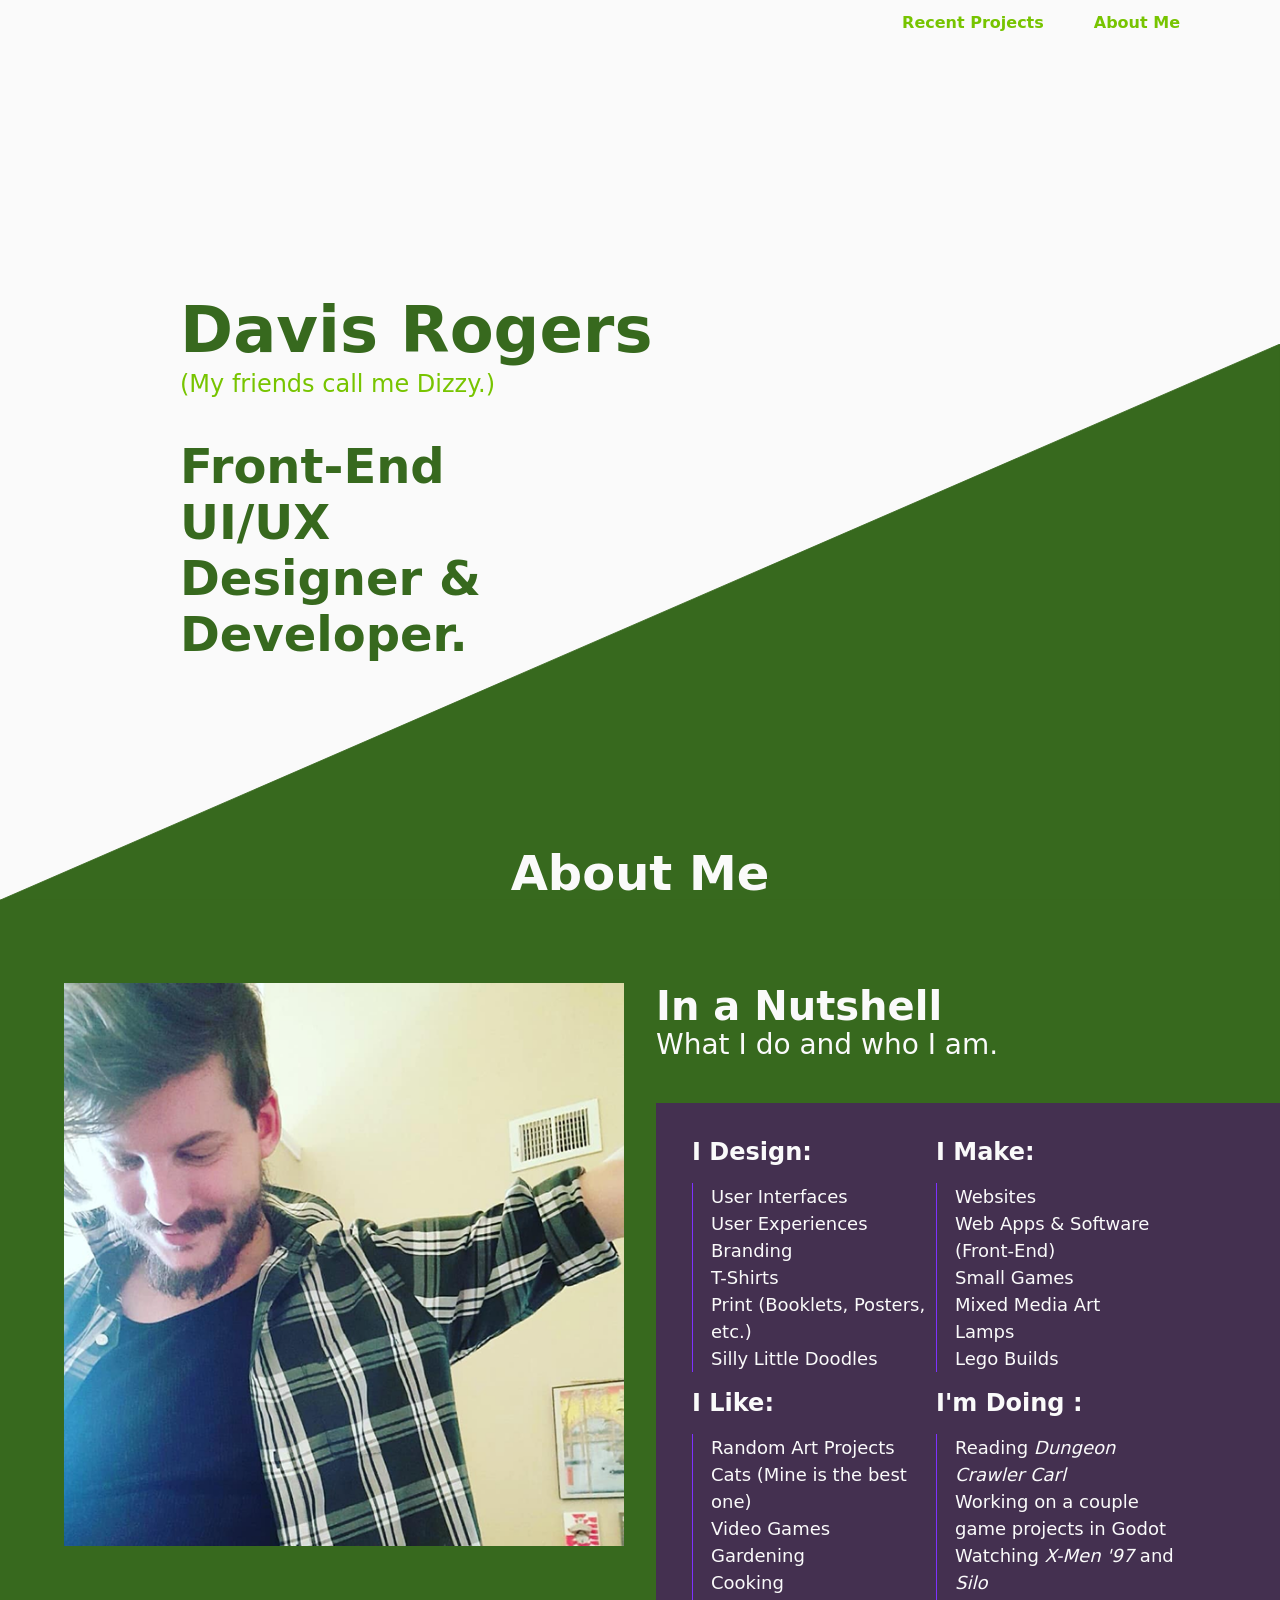
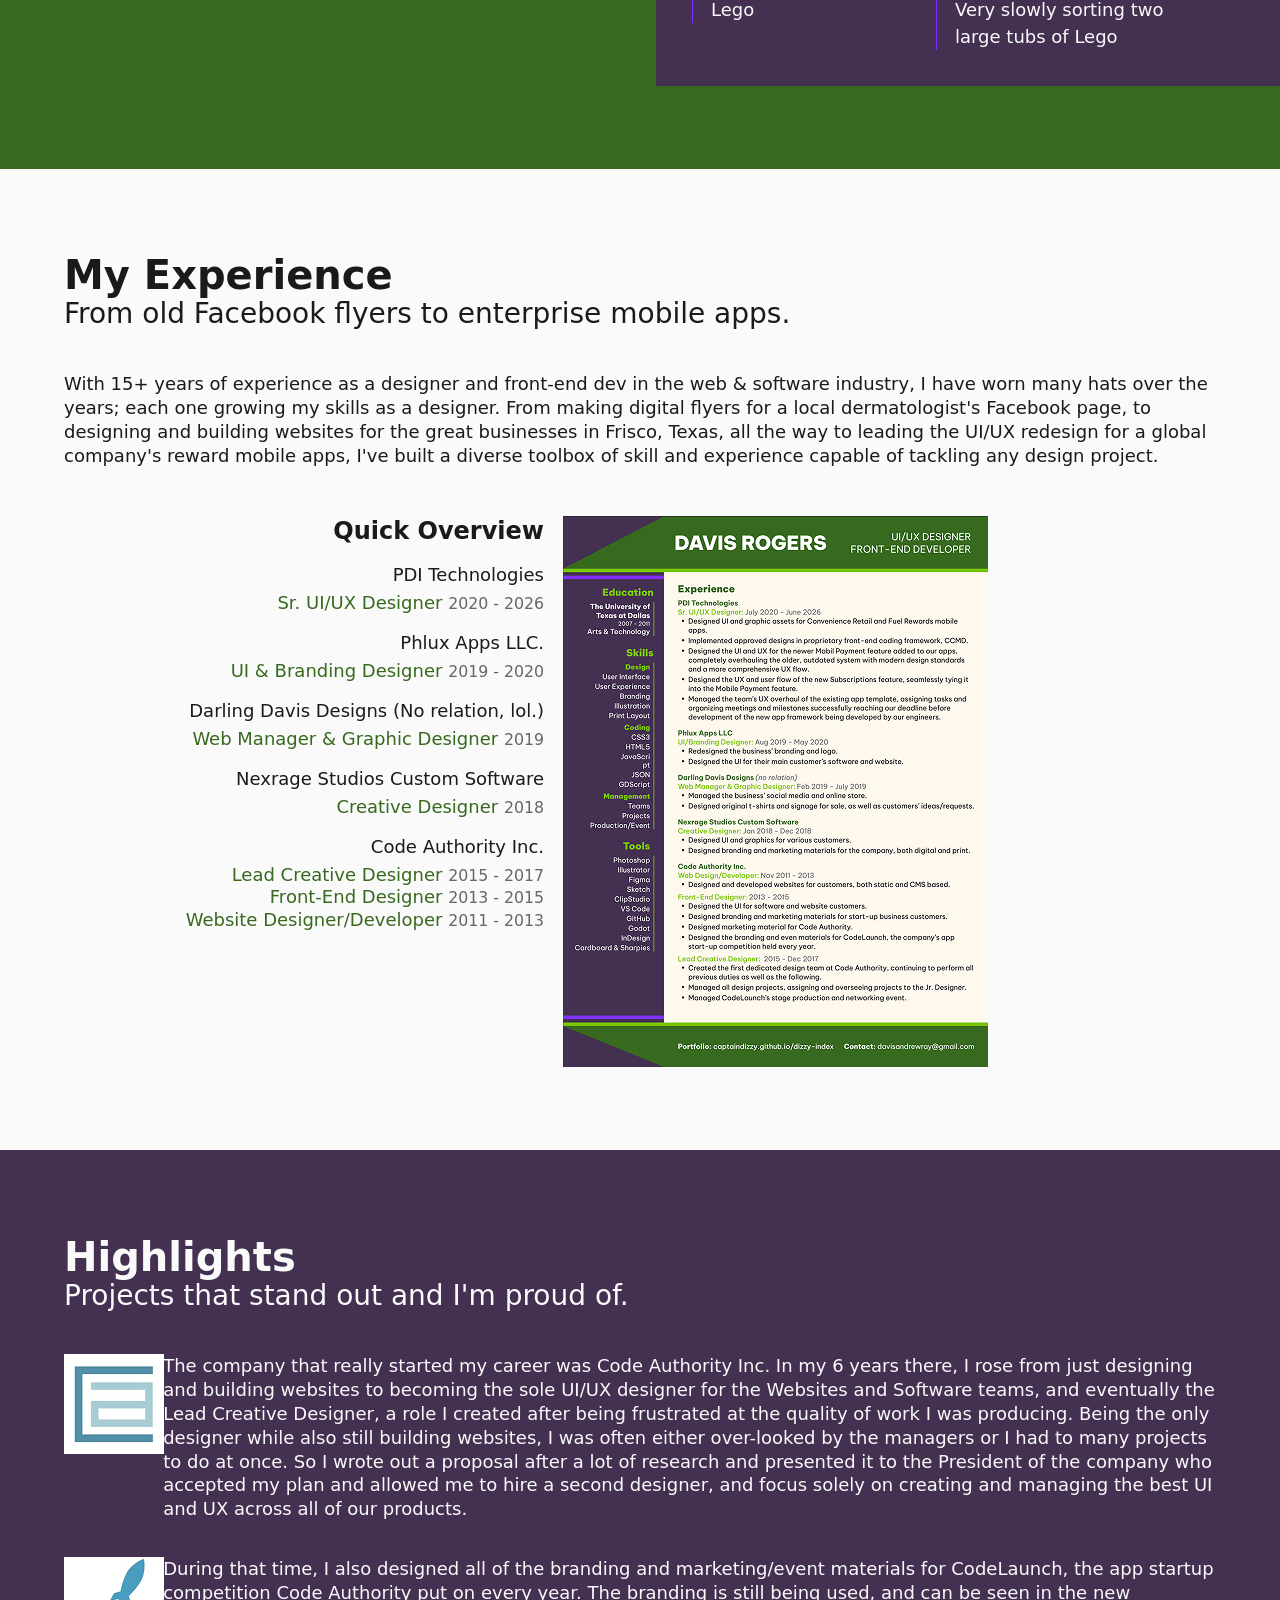
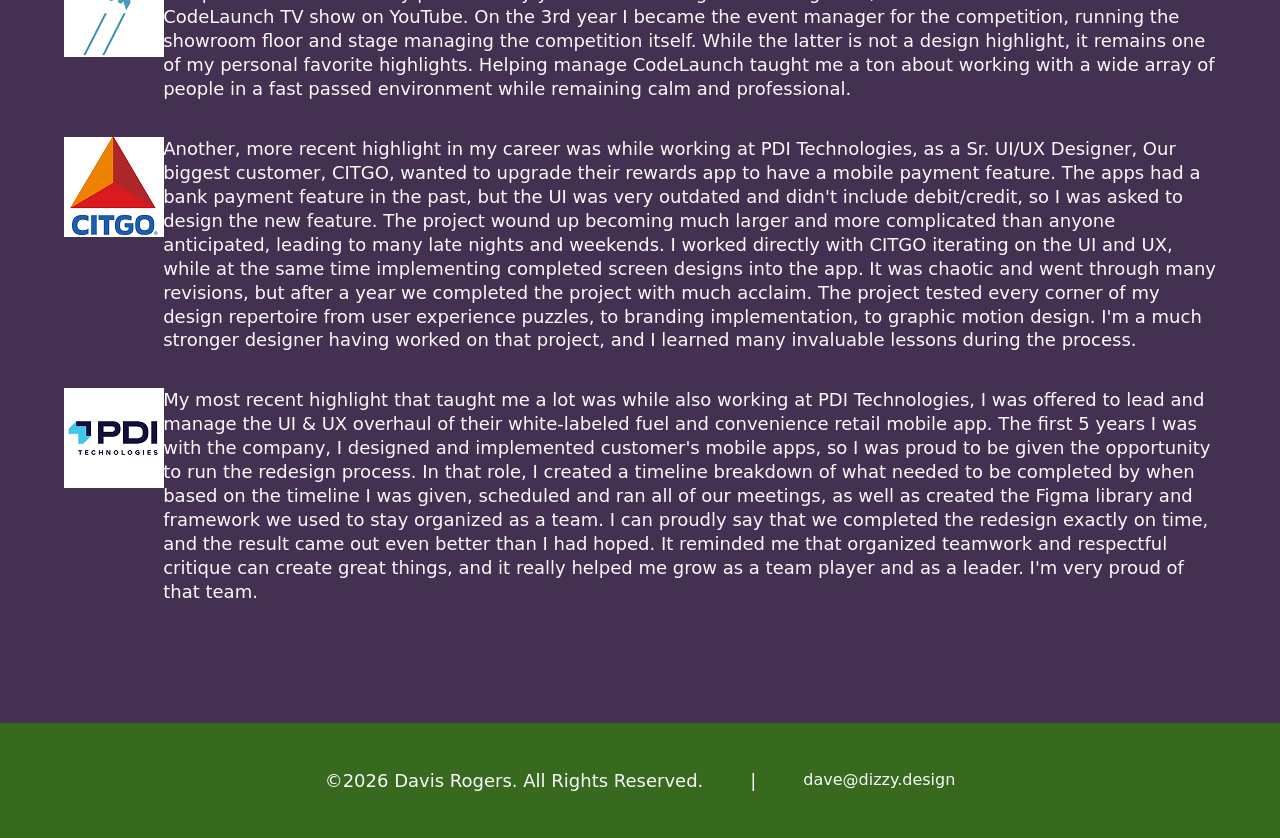
==== index.html @ c8e40772 "Made About the Index, and renamed Index as Projects" ====
<!DOCTYPE html>
<html lang="en">
  <head>
    <meta charset="UTF-8" />
    <title>DizzyDesigns</title>
    <meta name="viewport" content="width=device-width,initial-scale=1" />
    <meta name="description" content="" />
    <link href="https://cdn.jsdelivr.net/npm/modern-normalize@v3.0.1/modern-normalize.min.css" rel="stylesheet" />
    <link rel="stylesheet" type="text/css" href="style.css" />
    <link rel="icon" href="favicon.png" />
    <link rel="preconnect" href="https://fonts.googleapis.com" />
    <link rel="preconnect" href="https://fonts.gstatic.com" crossorigin />
    <link
      href="https://fonts.googleapis.com/css2?family=Be+Vietnam+Pro:ital,wght@0,100;0,200;0,300;0,400;0,500;0,600;0,700;0,800;0,900;1,100;1,200;1,300;1,400;1,500;1,600;1,700;1,800;1,900&family=Press+Start+2P&display=swap"
      rel="stylesheet"
    />
  </head>
  <body>
    <div id="topMenu">
      <div class="menu-item"><a href="index.html">Recent Projects</a></div>
      <!--<div class="menu-item"><a href="">Art</a></div>-->
      <div class="menu-item"><a href="about.html">About Me</a></div>
    </div>
    <div id="mobileMenu">
      <div id="menu-btn">
        <span>≡</span>
      </div>
      <div class="full-menu closed">
        <div class="menu-item"><a href="index.html">Recent Projects</a></div>
        <!--<div class="menu-item"><a href="">Art</a></div>-->
        <div class="menu-item"><a href="about.html">About Me</a></div>
      </div>
    </div>
    <div id="contentWrapper">
      <div id="hero">
        <div id="greeting">
          <h1 class="title">Davis Rogers</h1>
          <span class="title-note">(My friends call me Dizzy.)</span>
          <h2 class="subtitle">Front-End UI/UX Designer & Developer.</h2>
        </div>
        <div id="heroAngle">
          <svg viewBox="0 0 1905 568" preserveAspectRatio="none" xmlns="http://www.w3.org/2000/svg">
            <polygon points="1905,0 1905,568 0,568" />
          </svg>
        </div>

      </div>
      <div id="contentBody" class="width-wrapper">
        <h1 class="title white-text center-text">About Me</h1>

        <section class="flex-row reverse">
          <div class="half bio-pic">
            <img src="img\dizzy-pic.png" alt="Davis Rogers Bio Image" />
          </div>
          <div class="half">
            <h2 class="section-title">In a Nutshell</h2>
            <h3 class="section-subtitle">What I do and who I am.</h3>
            <div id="nutshellList">
              <div class="list-block">
                <h3 class="list-title">I Design:</h3>
                <ul>
                  <li>User Interfaces</li>
                  <li>User Experiences</li>
                  <li>Branding</li>
                  <li>T-Shirts</li>
                  <li>Print (Booklets, Posters, etc.)</li>
                  <li>Silly Little Doodles</li>
                </ul>
              </div>
              <div class="list-block">
                <h3 class="list-title">I Make:</h3>
                <ul>
                  <li>Websites</li>
                  <li>Web Apps & Software (Front-End)</li>
                  <li>Small Games</li>
                  <li>Mixed Media Art</li>
                  <li>Lamps</li>
                  <li>Lego Builds</li>
                </ul>
              </div>
              <div class="list-block">
                <h3 class="list-title">I Like:</h3>
                <ul>
                  <li>Random Art Projects</li>
                  <li>Cats (Mine is the best one)</li>
                  <li>Video Games</li>
                  <li>Gardening</li>
                  <li>Cooking</li>
                  <li>Lego</li>
                </ul>
              </div>
              <div class="list-block">
                <h3 class="list-title">I'm Doing :</h3>
                <ul>
                  <li>Reading <i>Dungeon Crawler Carl</i></li>
                  <li>Working on a couple game projects in Godot</li>
                  <li>Watching <i>X-Men '97</i> and <i>Silo</i></li>
                  <li>Very slowly sorting two large tubs of Lego</li>
                </ul>
              </div>
            </div>
          </div>
        </section>

        <section class="alt">
            <h2 class="section-title">My Experience</h2>
            <h3 class="section-subtitle">From old Facebook flyers to enterprise mobile apps.</h3>
            <p>With 15+ years of experience as a designer and front-end dev in the web & software industry, I have worn many hats over the years; each one growing my skills as a designer. From making digital flyers for a local dermatologist's Facebook page, to designing and building websites for the great businesses in Frisco, Texas, all the way to leading the UI/UX redesign for a global company's reward mobile apps, I've built a diverse toolbox of skill and experience capable of tackling any design project.</p>
            <div id="resumeExperience">
              <div class="summary half">
                <h3>Quick Overview</h3>
                <p class="company-name">PDI Technologies</p>
                <p class="position-date">Sr. UI/UX Designer <span>2020 - 2026</span></p>
                <p class="company-name">Phlux Apps LLC.</p>
                <p class="position-date">UI & Branding Designer <span>2019 - 2020</span></p>
                <p class="company-name">Darling Davis Designs <span>(No relation, lol.)</span></p>
                <p class="position-date">Web Manager & Graphic Designer <span>2019</span></p>
                <p class="company-name">Nexrage Studios Custom Software</p>
                <p class="position-date">Creative Designer <span>2018</span></p>
                <p class="company-name">Code Authority Inc.</p>
                <p class="position-date">Lead Creative Designer <span>2015 - 2017</span></p>
                <p class="position-date">Front-End Designer <span>2013 - 2015</span></p>
                <p class="position-date">Website Designer/Developer <span>2011 - 2013</span></p>
              </div>
              <div id="resumeThumb" class="half">
                <a class="overlay-wrapper" href="davis_rogers_resume_2026.pdf" target="_blank">
                  <img src="img\resume\resume-thumb.png" />
                </a>
              </div>
            </div>
        </section>

        <section class="flex-col secondary-bg">
          <div class="full">
            <h2 class="section-title">Highlights</h2>
            <h3 class="section-subtitle">Projects that stand out and I'm proud of.</h3>
          </div>
          <div class="highlight full">
            <div class="img-wrapper">
              <img src="img\logo-thumbs\ca-logo.png" alt="" />
            </div>
            <div class="highlight-blurb">
              <p>The company that really started my career was Code Authority Inc. In my 6 years there, I rose from just designing and building websites to becoming the sole UI/UX designer for the Websites and Software teams, and eventually the Lead Creative Designer, a role I created after being frustrated at the quality of work I was producing. Being the only designer while also still building websites, I was often either over-looked by the managers or I had to many projects to do at once. So I wrote out a proposal after a lot of research and presented it to the President of the company who accepted my plan and allowed me to hire a second designer, and focus solely on creating and managing the best UI and UX across all of our products.</p>
            </div>
          </div>
          <div class="highlight full">
            <div class="img-wrapper">
              <img src="img\logo-thumbs\cl-logo.png" alt="" />
            </div>
            <div class="highlight-blurb">
              <p>During that time, I also designed all of the branding and marketing/event materials for CodeLaunch, the app startup competition Code Authority put on every year. The branding is still being used, and can be seen in the new CodeLaunch TV show on YouTube. On the 3rd year I became the event manager for the competition, running the showroom floor and stage managing the competition itself. While the latter is not a design highlight, it remains one of my personal favorite highlights. Helping manage CodeLaunch taught me a ton about working with a wide array of people in a fast passed environment while remaining calm and professional.</p>
            </div>
          </div>
          <div class="highlight full">
            <div class="img-wrapper">
              <img src="img\logo-thumbs\citgo-logo.png" alt="" />
            </div>
            <div class="highlight-blurb">
              <p>Another, more recent highlight in my career was while working at PDI Technologies, as a Sr. UI/UX Designer, Our biggest customer, CITGO, wanted to upgrade their rewards app to have a mobile payment feature. The apps had a bank payment feature in the past, but the UI was very outdated and didn't include debit/credit, so I was asked to design the new feature. The project wound up becoming much larger and more complicated than anyone anticipated, leading to many late nights and weekends. I worked directly with CITGO iterating on the UI and UX, while at the same time implementing completed screen designs into the app. It was chaotic and went through many revisions, but after a year we completed the project with much acclaim. The project tested every corner of my design repertoire from user experience puzzles, to branding implementation, to graphic motion design. I'm a much stronger designer having worked on that project, and I learned many invaluable lessons during the process.</p>
            </div>
          </div>
          <div class="highlight full">
            <div class="img-wrapper">
              <img src="img\logo-thumbs\pdi-logo.png" alt="" />
            </div>
            <div class="highlight-blurb">
              <p>My most recent highlight that taught me a lot was while also working at PDI Technologies, I was offered to lead and manage the UI & UX overhaul of their white-labeled fuel and convenience retail mobile app. The first 5 years I was with the company, I designed and implemented customer's mobile apps, so I was proud to be given the opportunity to run the redesign process. In that role, I created a timeline breakdown of what needed to be completed by when based on the timeline I was given, scheduled and ran all of our meetings, as well as created the Figma library and framework we used to stay organized as a team. I can proudly say that we completed the redesign exactly on time, and the result came out even better than I had hoped. It reminded me that organized teamwork and respectful critique can create great things, and it really helped me grow as a team player and as a leader. I'm very proud of that team.</p>
            </div>
          </div>
        </section>

      </div>
      <footer>
        <div class="left">
          <p class="copyright">©2026 Davis Rogers. All Rights Reserved.</p>
        </div>
        <div class="mid">
          <p class="bar">|</p>
        </div>
        <div class="right">
          <a class="email" href="mailto:dave@dizzy.design">dave@dizzy.design</a>
        </div>
      </footer>
      </div>
    </div>
    <script src="scripts.js"></script>
  </body>
</html>
---- style.css ----
/*** VARIABLES ***/
:root {
  --theme-white: #fafafa;
  --theme-black: #1a1a1a;
  --theme-primary: #37691e;
  --theme-primary-light: #77c400;
  --theme-secondary: #443050;
  --theme-secondary-light: #7d31ff;
  --theme-accent: #ffaa00;
}

html {
  background-color: var(--theme-white);
  font-family: "Be Vietnam Pro", sans-serif !important;
  font-weight: 200;
  font-style: normal;
  color: var(--theme-black);
}
h1 {
  margin: 0;
}
h2 {
  margin: 0;
}
h3 {
  margin: 0 0 0.5em 0;
  font-size: 1.5em;
}
p {
  margin: 0 0 2em 0;
  font-size: 1.125em;
  line-height: 1.33em;
}
a {
  text-decoration: none;
}
a:hover {
  color: var(--theme-primary-light);
}

.flex-row {
  position: relative;
  display: flex;
  flex-direction: row;
  justify-content: space-between;
  align-items: flex-start;
}
.flex-col {
  position: relative;
  display: flex;
  flex-direction: column;
  justify-content: space-between;
  align-items: flex-start;
}
.full {
  display: block;
  width: 100%;
}
.half {
  display: inline-block;
  width: 49.5%;
}

#mobileMenu {
  display: none;
}
#topMenu {
  position: fixed;
  display: flex;
  height: 5vh;
  top: 0;
  right: 0;
  left: 0;
  padding: 0 100px;
  text-align: right;
  background-color: var(--theme-white);
  font-size: 1em;
  line-height: 0.75em;
  font-weight: 100;
  z-index: 10;
  align-items: center;
  justify-content: flex-end;
}
#topMenu .menu-item {
  display: inline-block;
  width: auto;
  margin: 50px 0 50px 50px;
}
#topMenu .menu-item a {
  display: inline-block;
  text-decoration: none;
  color: var(--theme-primary-light);
  font-weight: 600;
}
#topMenu .menu-item a:hover {
  text-decoration: none;
  color: var(--theme-secondary-light);
  font-weight: 600;
}

#contentWrapper {
  width: 100%;
  overflow: hidden;
}
.width-wrapper {
  margin: 0;
  max-width: 1440px;
  margin-left: auto;
  margin-right: auto;
}

#hero {
  position: relative;
  height: 66vh;
  margin-top: 34vh;
  text-align: Left;
  color: var(--theme-primary);
}
#greeting {
  margin-left: 20vh;
}
.title {
  font-size: 4em;
  font-weight: 600;
  margin: 0;
  line-height: 0.75em;
}
.title-note {
  display: inline-block;
  margin-top: 2.3vh;
  font-size: 1.5em;
  font-weight: 200;
  line-height: 0.75em;
  color: var(--theme-primary-light);
}
#hero .subtitle {
  margin-top: 4.63vh;
  font-size: 3em;
  font-weight: 600;
  line-height: 0.75em;
}
#heroAngle {
  position: absolute;
  bottom: 0;
  width: 100%;
  height: 61.8vh;
}
#heroAngle svg {
  position: relative;
  width: 100%;
  height: 100%;
  fill: var(--theme-primary);
  stroke: var(--theme-primary);
}

#contentBody .title {
  position: absolute;
  display: block;
  top: 95vh;
  left: 0;
  right: 0;
  font-size: 3em;
  align-self: center;
}

section {
  position: relative;
  padding: 9.25vh 0;
  background-color: var(--theme-primary);
  color: var(--theme-white);
}
section.alt {
  flex-direction: row-reverse;
  background-color: var(--theme-white);
  color: var(--theme-black);
}
section::before {
  content: "";
  position: absolute;
  display: block;
  background-color: var(--theme-primary);
  height: 100%;
  width: calc(100vw - 1440px);
  margin-left: calc((100vw - 1440px) * -1);
  margin-top: -9.25vh;
}
section::after {
  content: "";
  position: absolute;
  display: block;
  height: 100%;
  width: calc((100vw - 1440px) / 2);
  margin-left: 1440px;
  margin-top: -9.25vh;
  background-color: var(--theme-primary);
}
section.alt::before,
section.alt::after {
  display: none;
}
section.secondary-bg::before,
section.secondary-bg::after {
  background-color: var(--theme-secondary);
}
.info {
  display: block;
  width: 50%;
  padding-right: 2.5vw;
}
.info h2,
.info h3,
.info p {
  text-align: right;
}
.section-title {
  font-size: 2.5em;
}
.section-subtitle {
  font-weight: 200;
  font-size: 1.75em;
  margin-bottom: 1.5em;
}
.preview {
  display: flex;
  width: 49%;
  padding-left: 2.5vw;
  flex: 2;
  gap: 10px;
  justify-content: flex-start;
  flex-direction: column;
}
section.alt {
  flex-direction: row-reverse;
}
section.alt .info {
  padding-left: 2.5vw;
}
section.alt .info h2,
section.alt .info h3,
section.alt .info p {
  text-align: left;
}
section.alt .preview {
  padding-right: 2.5vw;
}
.preview .main-image {
  display: flex;
  width: 100%;
  height: 30vh;
  justify-content: center;
  overflow: hidden;
}
.preview .side {
  display: flex;
  width: 100%;
  height: 20vh;
  gap: 10px;
  vertical-align: top;
  justify-content: center;
  flex-direction: row;
}
.side .secondary-image {
  display: flex;
  justify-content: center;
  overflow: hidden;
}

#contentBody .view-more {
  display: block;
  margin: 9.25vh 0;
  text-align: center;
  text-decoration: none;
  font-size: 1.75em;
  font-weight: 500;
  color: var(--theme-primary-light);
}
#contentBody .view-more:hover {
  color: var(--theme-secondary-light);
}

.bio-pic img {
  display: block;
  justify-self: center;
}

#nutshellList {
  position: relative;
  display: grid;
  padding: 2.25em 2.25em 1.125em 2.25em;
  grid-template-columns: 50% 50%;
  grid-auto-rows: auto auto;
  align-content: space-between;
  background-color: var(--theme-secondary);
  color: var(--theme-white);
}
/* FULL BLEED */
#nutshellList::after {
  content: "";
  position: absolute;
  display: block;
  height: 100%;
  width: calc((100vw - 1375px) / 2);
  margin-left: 680px;
  background-color: var(--theme-secondary);
  z-index: 5;
}
/* OFFSET LINE
#nutshellList::after {
  content: "";
  position: absolute;
  display: block;
  height: 100%;
  width: 1.25em;
  margin-left: 102%;
  background-color: var(--theme-secondary);
  z-index: 5;
} */
.list-block ul {
  padding: 0 0 0 1.125em;
  margin-bottom: 1.125em;
  border-left: solid 1px #7d31ff;
}
.list-block ul li {
  font-size: 1.125em;
  line-height: 1.5em;
  list-style: none;
}

#resumeExperience {
  display: flex;
  margin-left: -15%;
  margin-top: 3em;
  gap: 1.5vw;
}
.summary h3 {
  margin-bottom: 0;
}
.summary h3,
.summary p,
.summary span {
  text-align: right;
  line-height: 1.25em;
}
.company-name {
  margin-bottom: 5px;
  margin-top: 1em;
  font-weight: 500;
}
.position-date {
  margin: 0;
  font-weight: 300;
  color: var(--theme-primary);
}
.position-date span {
  font-weight: 200;
  font-size: 0.875em;
  color: #666666;
}

#resumeThumb .overlay-wrapper {
  position: relative;
  display: block;
  width: 22vw;
}
#resumeThumb .overlay-wrapper:hover::before {
  content: "Click for full-sized resume";
  position: absolute;
  display: inline-block;
  width: 100%;
  height: 100%;
  padding-top: 55%;
  text-align: center;
  font-weight: 700;
  background-color: #00000080;
  color: #fff;
  z-index: 5;
}
#resumeThumb img {
  position: relative;
  display: block;
  width: auto;
  height: 100%;
}

.highlight {
  display: flex;
  gap: 2em;
}
.highlight .img-wrapper,
.highlight-blurb p {
  display: inline-block;
}
.highlight .img-wrapper {
  width: 5.25vw;
}

footer {
  position: relative;
  display: grid;
  height: 115px;
  background-color: var(--theme-primary);
  grid-template-columns: auto 100px auto;
  color: var(--theme-white);
  align-items: center;
}
footer p {
  margin: 0;
}
footer .left {
  grid-column: 1;
}
footer .left p,
footer .left a {
  text-align: right;
  color: var(--theme-white);
}
footer .mid {
  grid-column: 2;
}
footer .mid p {
  text-align: center;
}
footer .right {
  grid-column: 3;
}
footer .right p,
footer .right a {
  text-align: left;
  color: var(--theme-white);
}

footer .right a:hover {
  color: var(--theme-primary-light);
}

/*** RESPONSIVE STYLES ***/
@media (max-width: 1439px) {
  #hero .subtitle {
    width: 360px;
    line-height: normal;
  }
  section {
    padding-left: 5vw;
    padding-right: 5vw;
  }
  .flex-row {
    gap: 2.5vw;
  }
  .bio-pic img {
    width: 100%;
  }
  #nutshellList::after {
    width: calc((100vw - 42vw) / 2);
    margin-left: 42vw;
  }
}

@media (max-width: 1080px) {
  #greeting {
    margin-left: 5vw;
  }
  p {
    font-size: 1em;
  }
}

@media (max-width: 600px) {
  .flex-row {
    flex-direction: column-reverse;
    align-items: center;
  }
  .half {
    display: block;
    width: 100%;
  }
  .flex-row.reverse {
    flex-direction: column;
    align-items: center;
  }
  .flex-row.reverse .half {
    margin-bottom: 1.5em;
  }

  #topMenu {
    display: none;
  }
  #mobileMenu {
    display: block;
  }
  #mobileMenu #menu-btn {
    position: fixed;
    display: block;
    top: 0;
    right: 0;
    width: 25px;
    height: 25px;
    margin: 10px;
    background-color: var(--theme-white);
    opacity: 66%;
    z-index: 10;
  }
  #mobileMenu #menu-btn span {
    display: block;
    text-align: center;
    font-size: 1.5em;
    line-height: 1em;
    color: var(--theme-primary);
  }
  #mobileMenu .full-menu {
    position: fixed;
    display: none;
    top: 0;
    right: 0;
    bottom: 0;
    left: 0;
    padding: 35px 25px 0 25px;
    background-color: var(--theme-primary);
    z-index: 9;
  }
  #mobileMenu .full-menu .menu-item {
    display: block;
    width: 100%;
    padding: 25px 50px;
    border-bottom: solid 1px var(--theme-white);
  }
  #mobileMenu .full-menu .menu-item a {
    display: block;
    width: 100%;
    height: 100%;
    font-size: 1.25em;
    font-weight: 300;
    text-align: center;
    color: var(--theme-white);
  }

  #hero {
    margin-top: 10vh;
  }
  #hero .title,
  #hero .title-note {
    width: 100%;
    text-align: center;
    line-height: 1em;
  }
  #hero .subtitle {
    width: 100%;
    line-height: 1em;
    text-align: center;
  }
  #greeting {
    margin: 0 auto;
  }
  #heroAngle svg {
    position: absolute;
    height: 10vh;
    bottom: 0;
  }
  #contentBody .title {
    position: relative;
    line-height: 1em;
    padding: 25px 0;
    top: auto;
    background-color: var(--theme-primary);
  }
  section {
    padding: 3vh;
  }
  .section-title,
  .section-subtitle {
    text-align: center;
    width: 90%;
    margin: 0 auto;
  }
  .section-subtitle {
    margin-bottom: 1.5em;
  }
  section.alt {
    flex-direction: column-reverse;
    align-items: center;
  }
  .info {
    width: 100%;
    padding-top: 5vh;
  }
  .info h2,
  .info h3,
  .info p {
    text-align: center;
  }
  .preview {
    width: 100%;
    flex: 2;
    justify-content: flex-start;
    flex-direction: column;
  }
  .preview .side {
    width: 100%;
    height: auto;
    vertical-align: top;
    justify-content: center;
    flex-direction: column;
  }
  .side .secondary-image {
    height: 30vh;
  }

  .bio-pic img {
    width: 90%;
    margin-top: 3vh;
  }

  #nutshellList {
    position: relative;
    display: block;
    margin: 0 auto;
    padding: 2.25em 2.25em 1.125em 2.25em;
    background-color: var(--theme-secondary);
    color: var(--theme-white);
  }
  #nutshellList::after {
    display: none;
  }

  #resumeExperience {
    display: flex;
    margin: 0 auto;
    padding-bottom: 1.5em;
    gap: 1.5vw;
    flex-direction: column-reverse;
    align-items: center;
  }
  #resumeExperience p,
  #resumeExperience h3 {
    text-align: center;
  }
  #resumeThumb {
    position: relative;
    margin-bottom: 1.5em;
  }
  #resumeThumb .overlay-wrapper,
  #resumeThumb img {
    width: 100%;
    height: auto;
  }

  .highlight {
    display: flex;
    flex-direction: column;
    align-items: center;
    margin-bottom: 1.5em;
    margin-top: 1.5em;
    border-bottom: solid 1px;
  }
  .highlight .img-wrapper {
    display: block;
    width: 33%;
  }

  footer {
    grid-auto-flow: column;
    grid-template-rows: auto auto;
    grid-template-columns: none;
  }
  footer .left p,
  footer .left a,
  footer .right p,
  footer .right a {
    display: block;
    text-align: center;
  }
  footer .left {
    grid-row: 1;
    grid-column: none;
  }
  footer .right {
    grid-row: 2;
    grid-column: none;
  }
  footer .mid {
    display: none;
  }
}

/*** OVERRIDES ***/
.open {
  display: block !important;
}
.closed {
  display: none !important;
}
.center-text {
  text-align: center;
}
.white-text {
  color: var(--theme-white);
}
.black-text {
  color: var(--theme-black);
}
.primary-text {
  color: var(--theme-primary);
}
.primary-light-text {
  color: var(--theme-primary-light);
}
.secondary-text {
  color: var(--theme-secondary);
}
.secondary-light-text {
  color: var(--theme-secondary-light);
}
.accent-text {
  color: var(--theme-accent);
}
.white-bg {
  background-color: var(--theme-white);
}
.black-bg {
  background-color: var(--theme-black);
}
.primary-bg {
  background-color: var(--theme-primary);
}
.primary-light-bg {
  background-color: var(--theme-primary-light);
}
.secondary-bg {
  background-color: var(--theme-secondary);
}
.secondary-light-bg {
  background-color: var(--theme-secondary-light);
}
.accent-bg {
  background-color: var(--theme-accent);
}
.justify-right {
  justify-content: right !important;
}
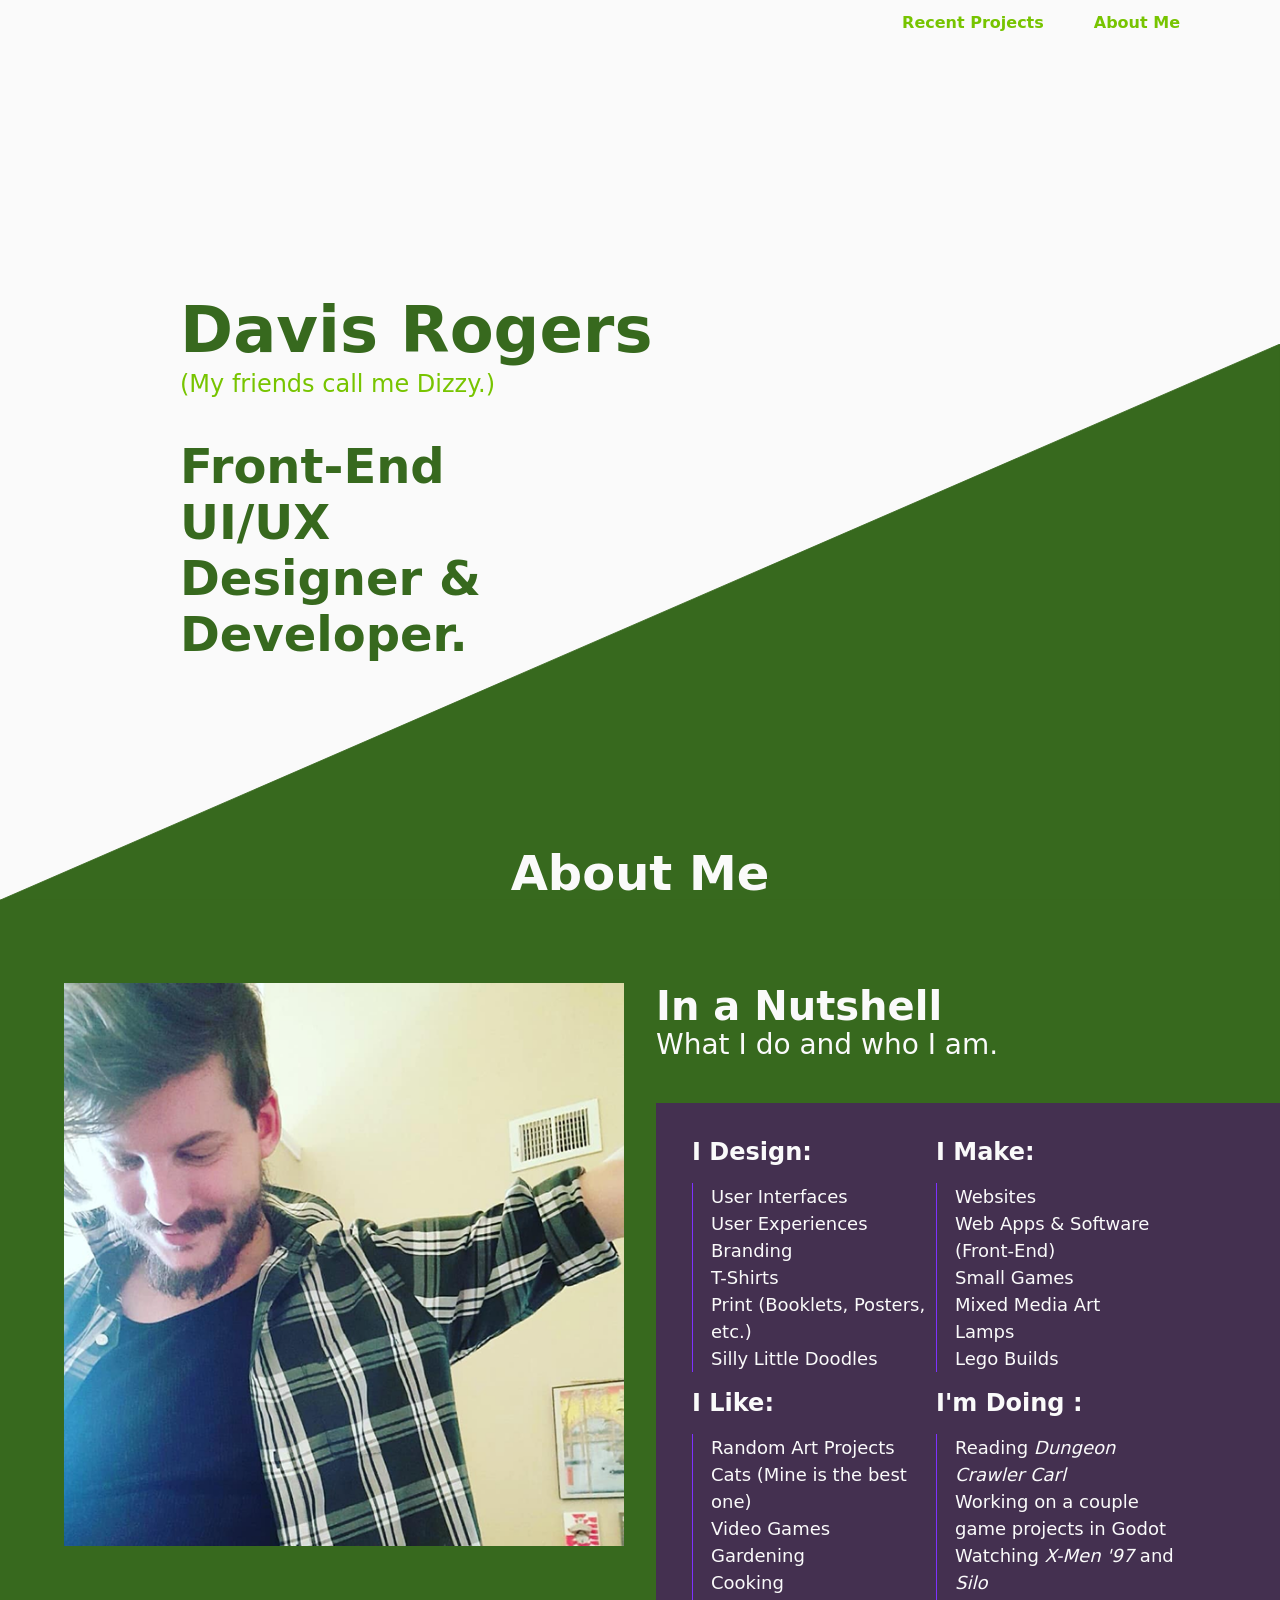
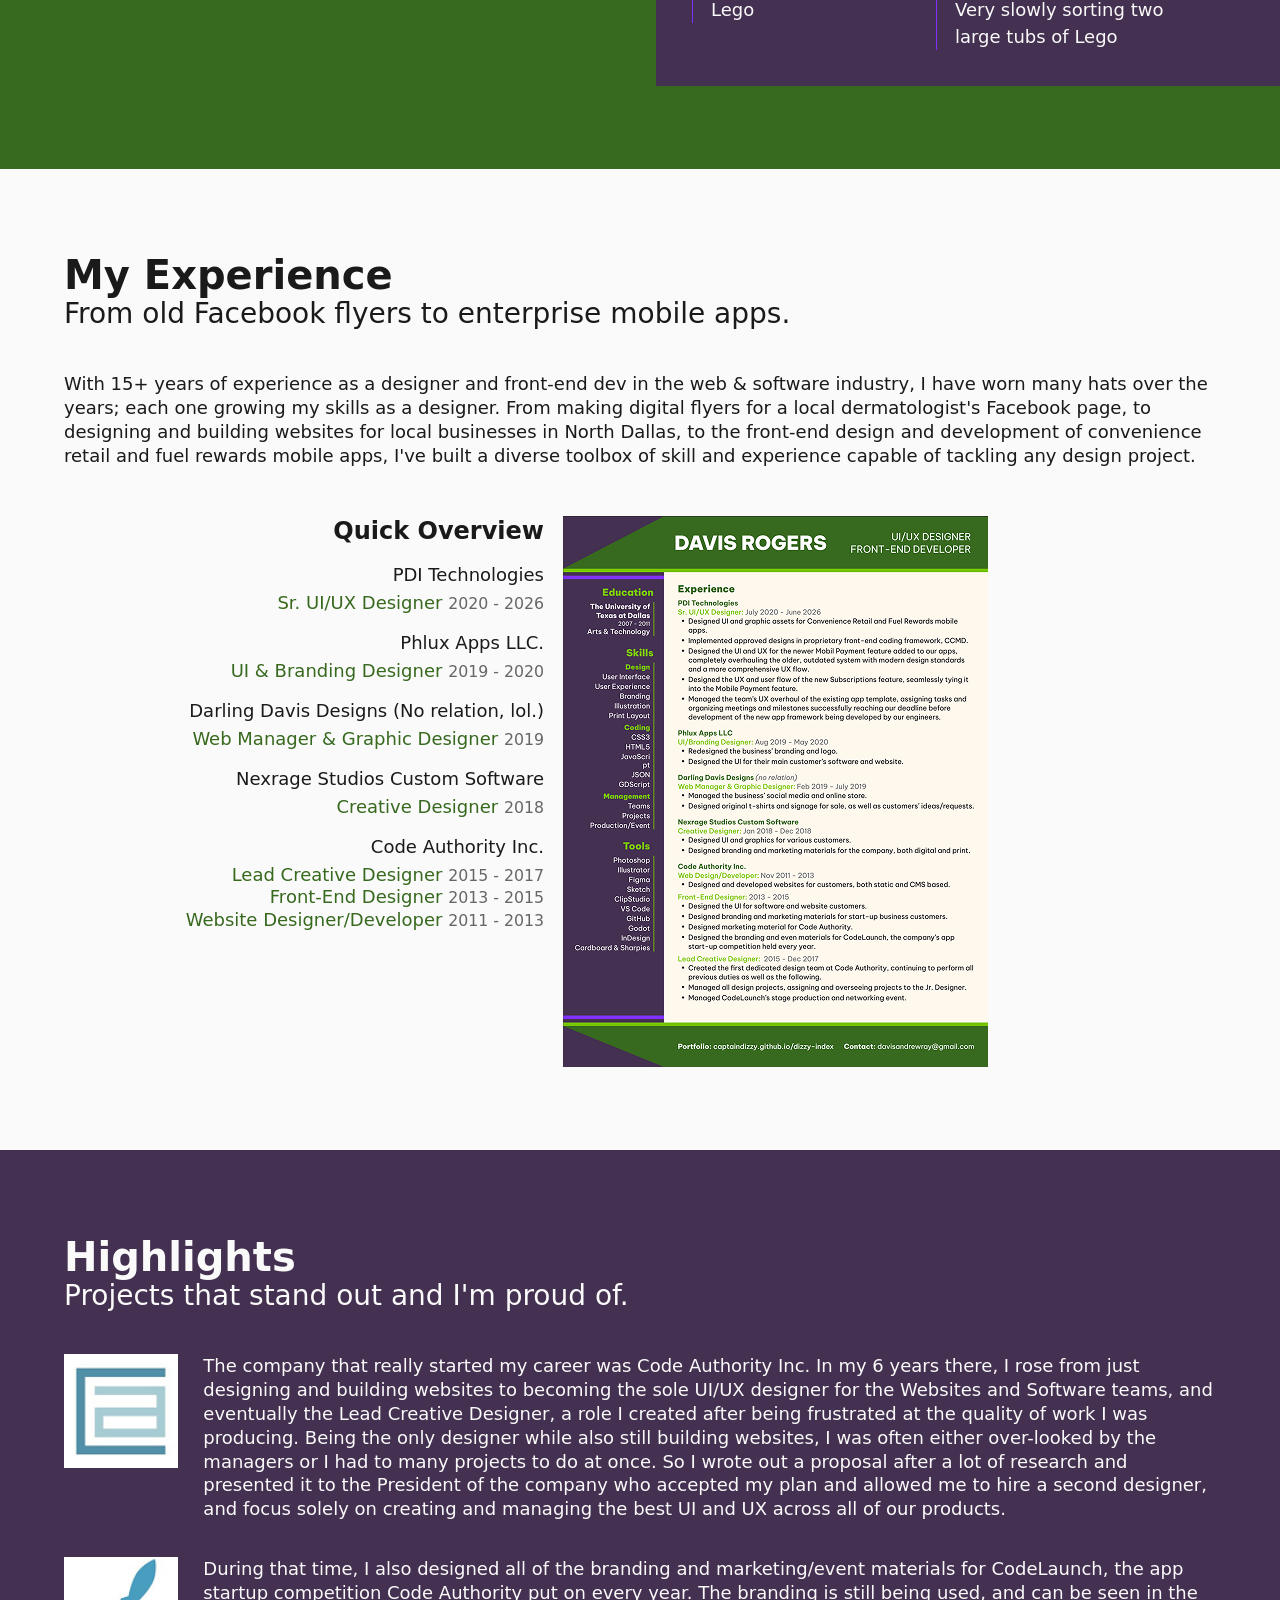
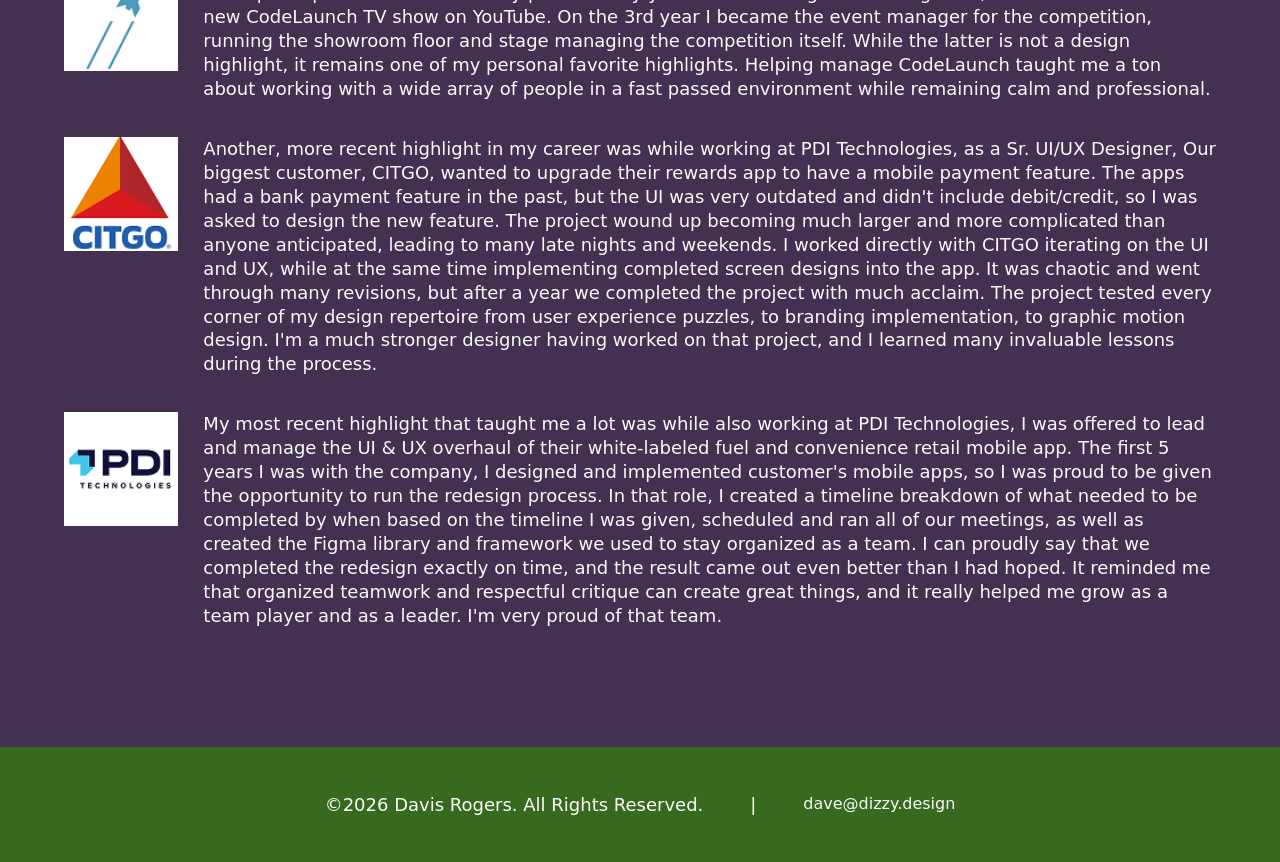
==== commit ac9b8544: "Fixed responsiveness of project highlights section" ====
--- a/index.html
+++ b/index.html
@@ -17,9 +17,9 @@
   </head>
   <body>
     <div id="topMenu">
-      <div class="menu-item"><a href="index.html">Recent Projects</a></div>
+      <div class="menu-item"><a href="projects.html">Recent Projects</a></div>
       <!--<div class="menu-item"><a href="">Art</a></div>-->
-      <div class="menu-item"><a href="about.html">About Me</a></div>
+      <div class="menu-item"><a href="index.html">About Me</a></div>
     </div>
     <div id="mobileMenu">
       <div id="menu-btn">
@@ -105,7 +105,7 @@
         <section class="alt">
             <h2 class="section-title">My Experience</h2>
             <h3 class="section-subtitle">From old Facebook flyers to enterprise mobile apps.</h3>
-            <p>With 15+ years of experience as a designer and front-end dev in the web & software industry, I have worn many hats over the years; each one growing my skills as a designer. From making digital flyers for a local dermatologist's Facebook page, to designing and building websites for the great businesses in Frisco, Texas, all the way to leading the UI/UX redesign for a global company's reward mobile apps, I've built a diverse toolbox of skill and experience capable of tackling any design project.</p>
+            <p>With 15+ years of experience as a designer and front-end dev in the web & software industry, I have worn many hats over the years; each one growing my skills as a designer. From making digital flyers for a local dermatologist's Facebook page, to designing and building websites for local businesses in North Dallas, to the front-end design and development of convenience retail and fuel rewards mobile apps, I've built a diverse toolbox of skill and experience capable of tackling any design project.</p>
             <div id="resumeExperience">
               <div class="summary half">
                 <h3>Quick Overview</h3>
--- a/style.css
+++ b/style.css
@@ -383,15 +383,23 @@
 }
 
 .highlight {
-  display: flex;
-  gap: 2em;
+  position: relative;
+  display: flex;
+  gap: 2vw;
 }
 .highlight .img-wrapper,
 .highlight-blurb p {
   display: inline-block;
 }
 .highlight .img-wrapper {
-  width: 5.25vw;
+  width: 10%;
+  margin-bottom: 2em;
+}
+.highlight .img-wrapper img {
+  width: 100%;
+}
+.highlight-blurb {
+  width: 89%;
 }
 
 footer {
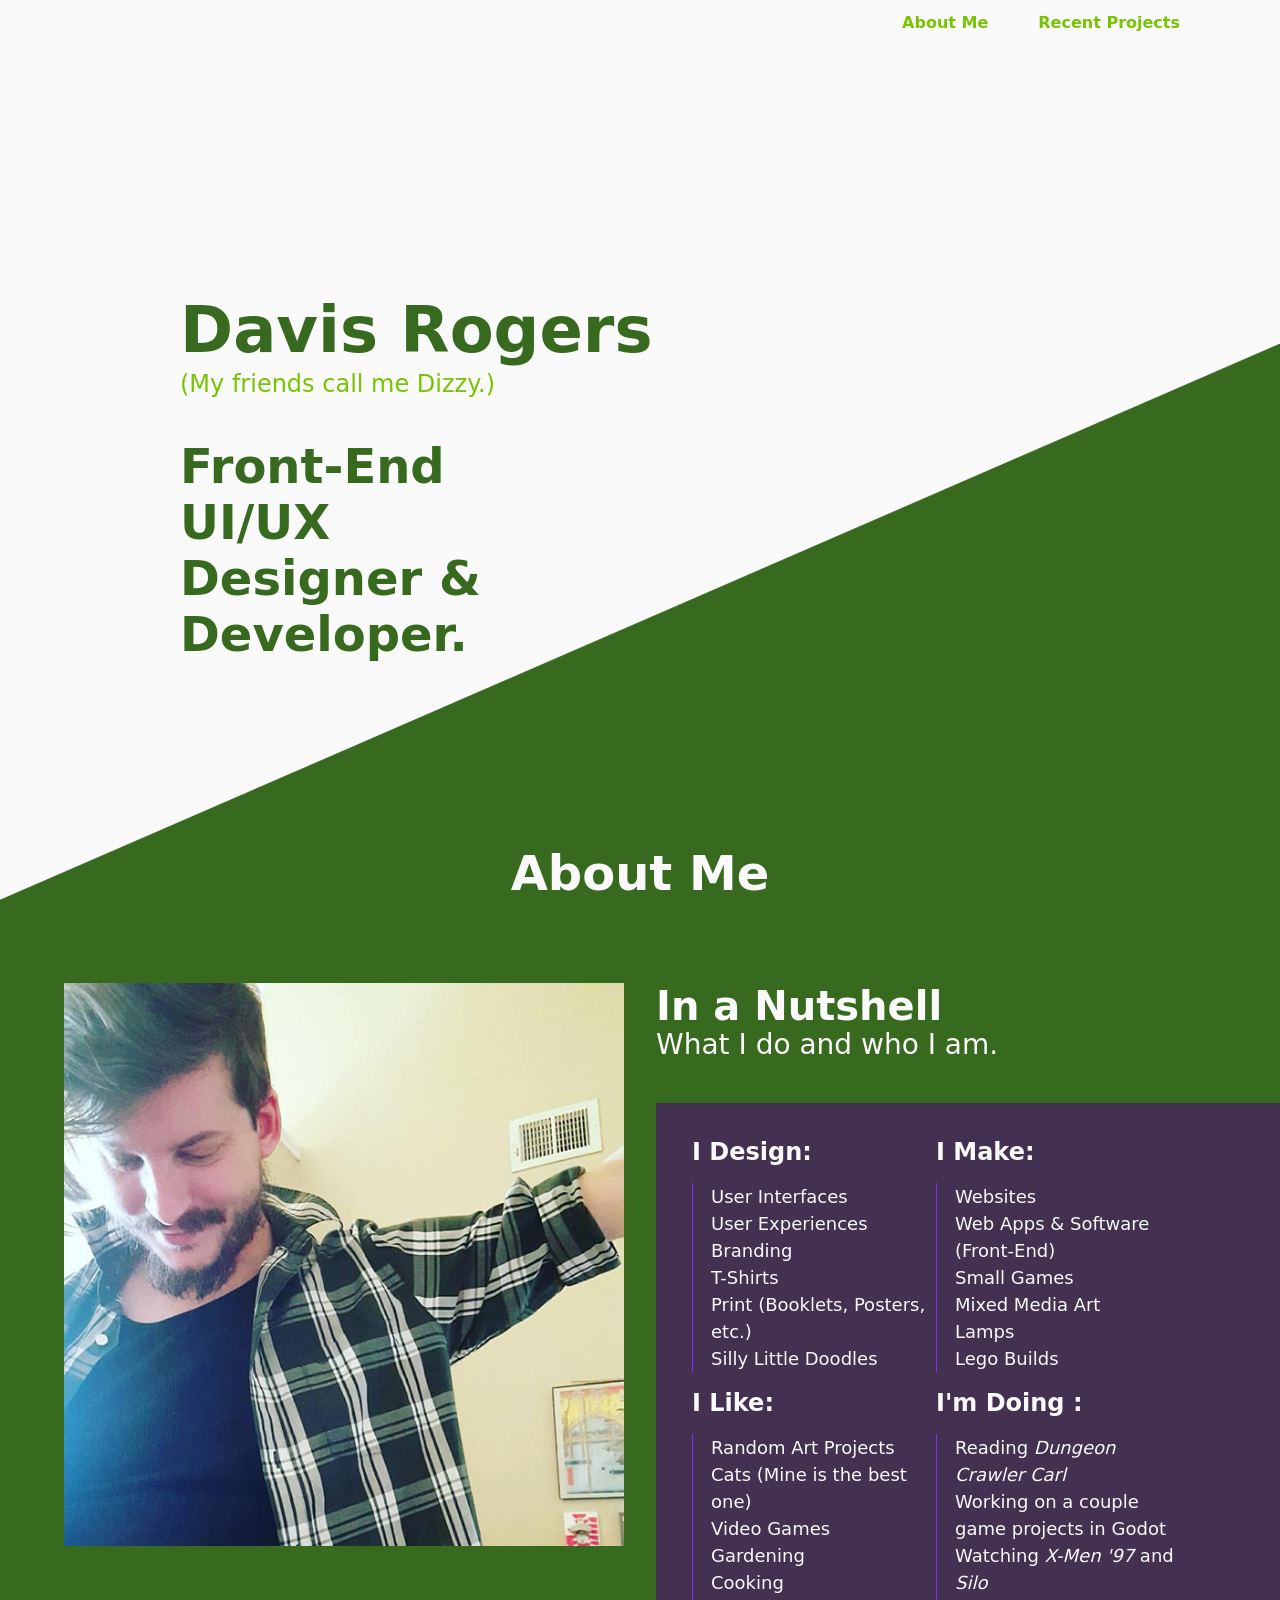
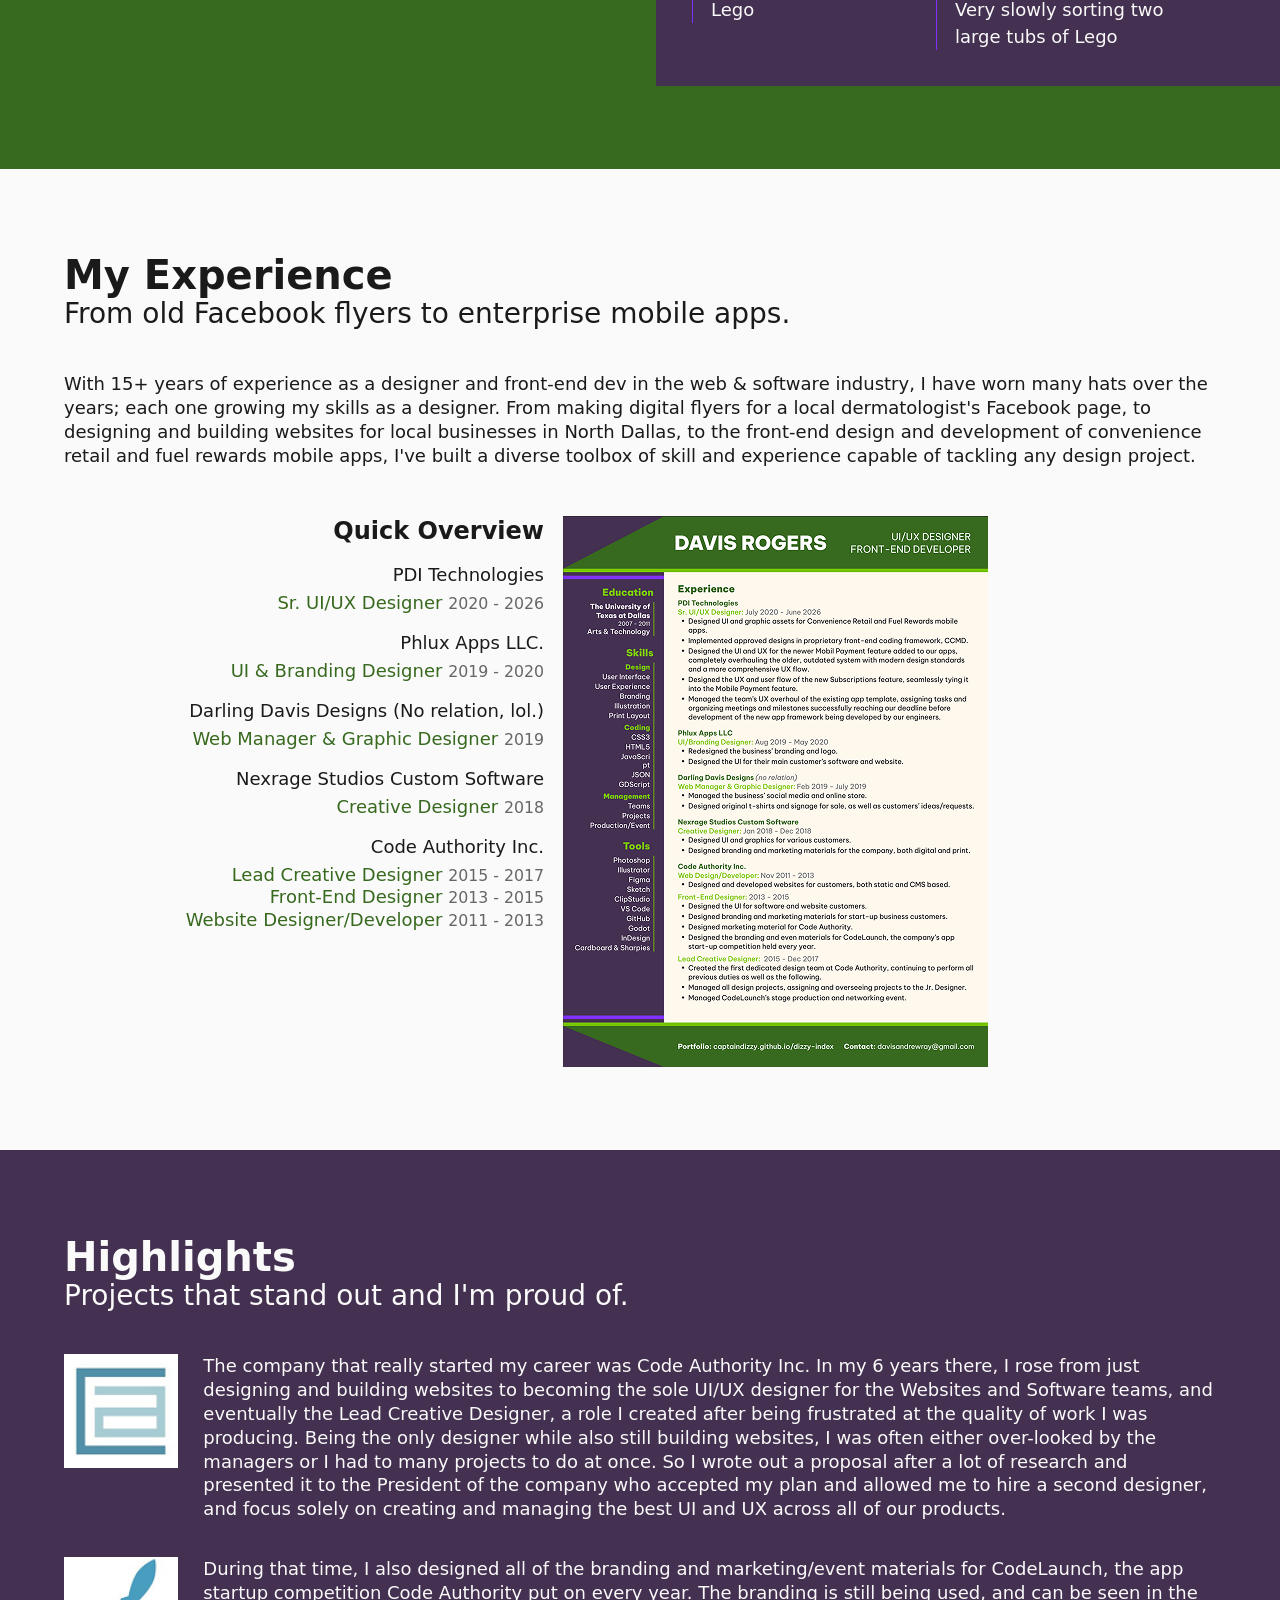
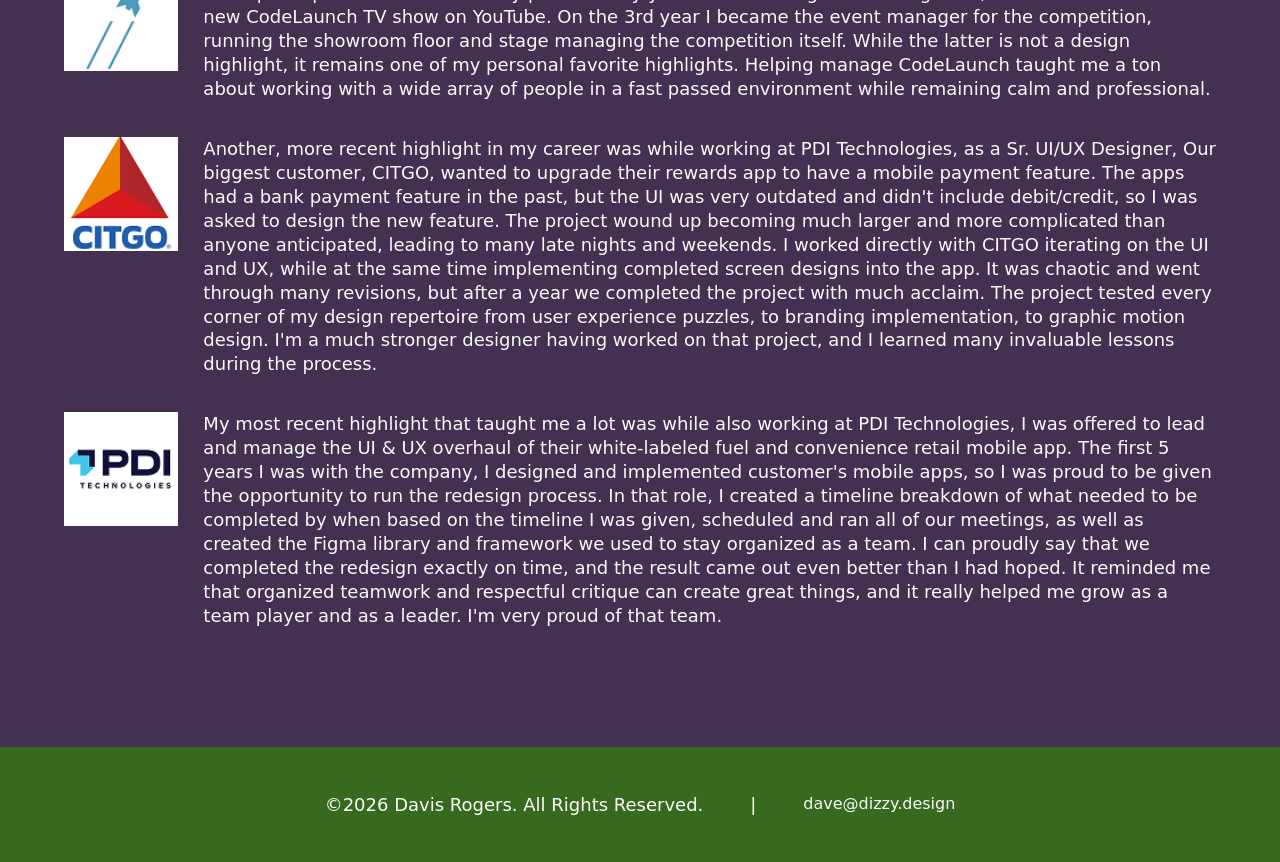
==== commit a9b4bc4e: "Changed menu order" ====
--- a/index.html
+++ b/index.html
@@ -17,18 +17,18 @@
   </head>
   <body>
     <div id="topMenu">
+      <div class="menu-item"><a href="index.html">About Me</a></div>
       <div class="menu-item"><a href="projects.html">Recent Projects</a></div>
       <!--<div class="menu-item"><a href="">Art</a></div>-->
-      <div class="menu-item"><a href="index.html">About Me</a></div>
     </div>
     <div id="mobileMenu">
       <div id="menu-btn">
         <span>≡</span>
       </div>
       <div class="full-menu closed">
-        <div class="menu-item"><a href="index.html">Recent Projects</a></div>
+        <div class="menu-item"><a href="index.html">About Me</a></div>
+        <div class="menu-item"><a href="projects.html">Recent Projects</a></div>
         <!--<div class="menu-item"><a href="">Art</a></div>-->
-        <div class="menu-item"><a href="about.html">About Me</a></div>
       </div>
     </div>
     <div id="contentWrapper">
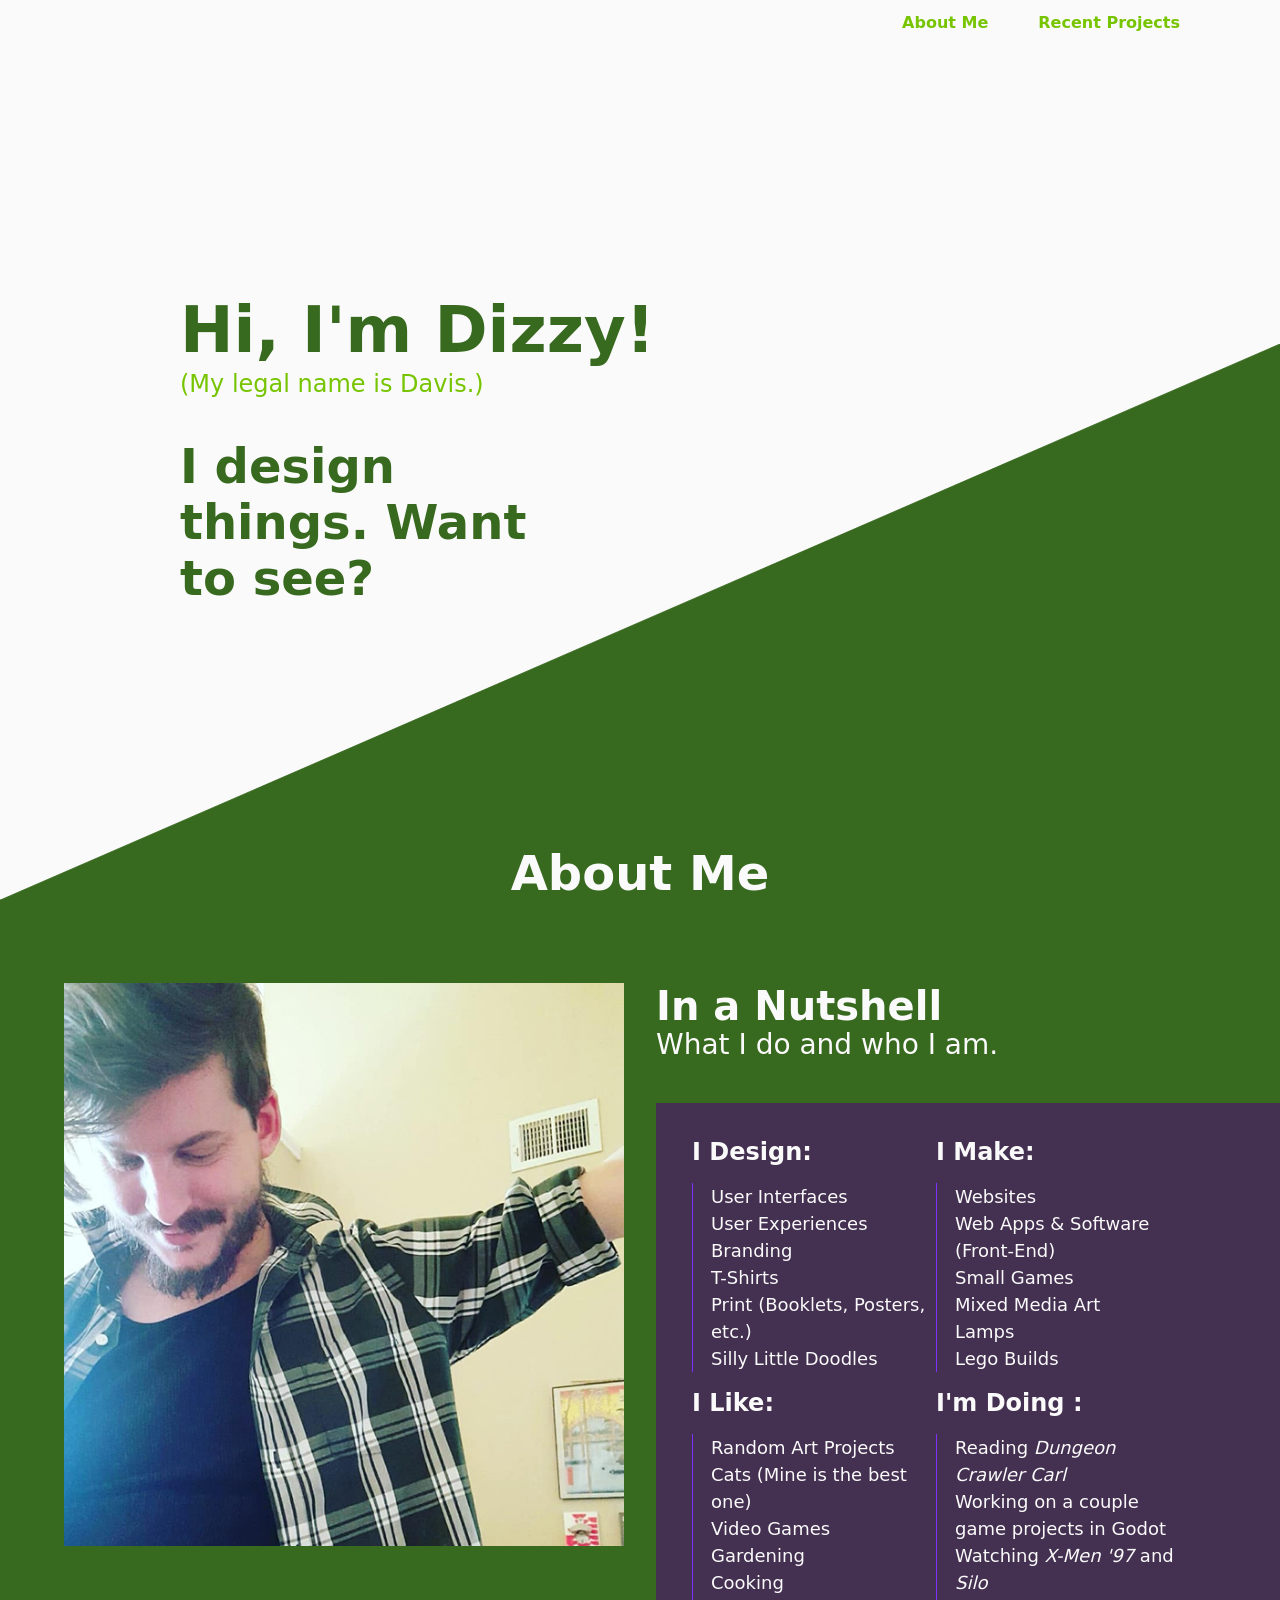
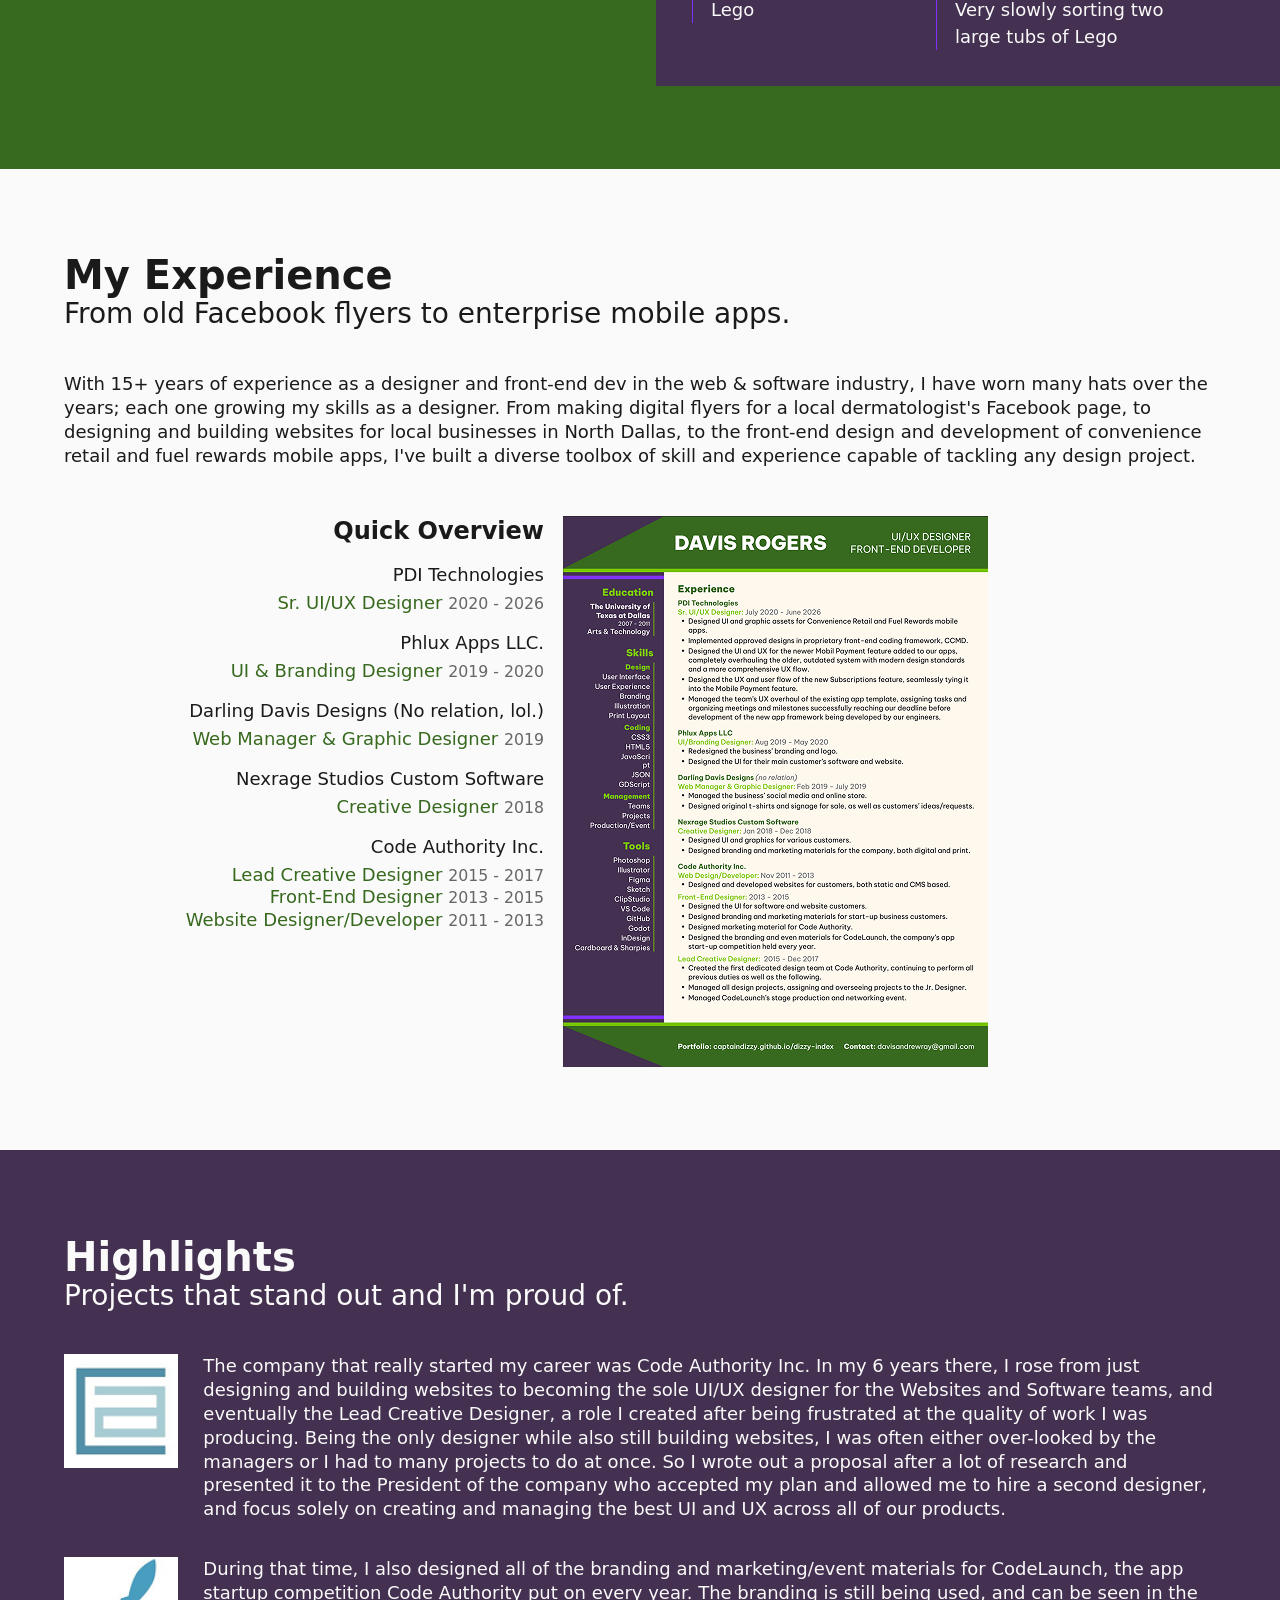
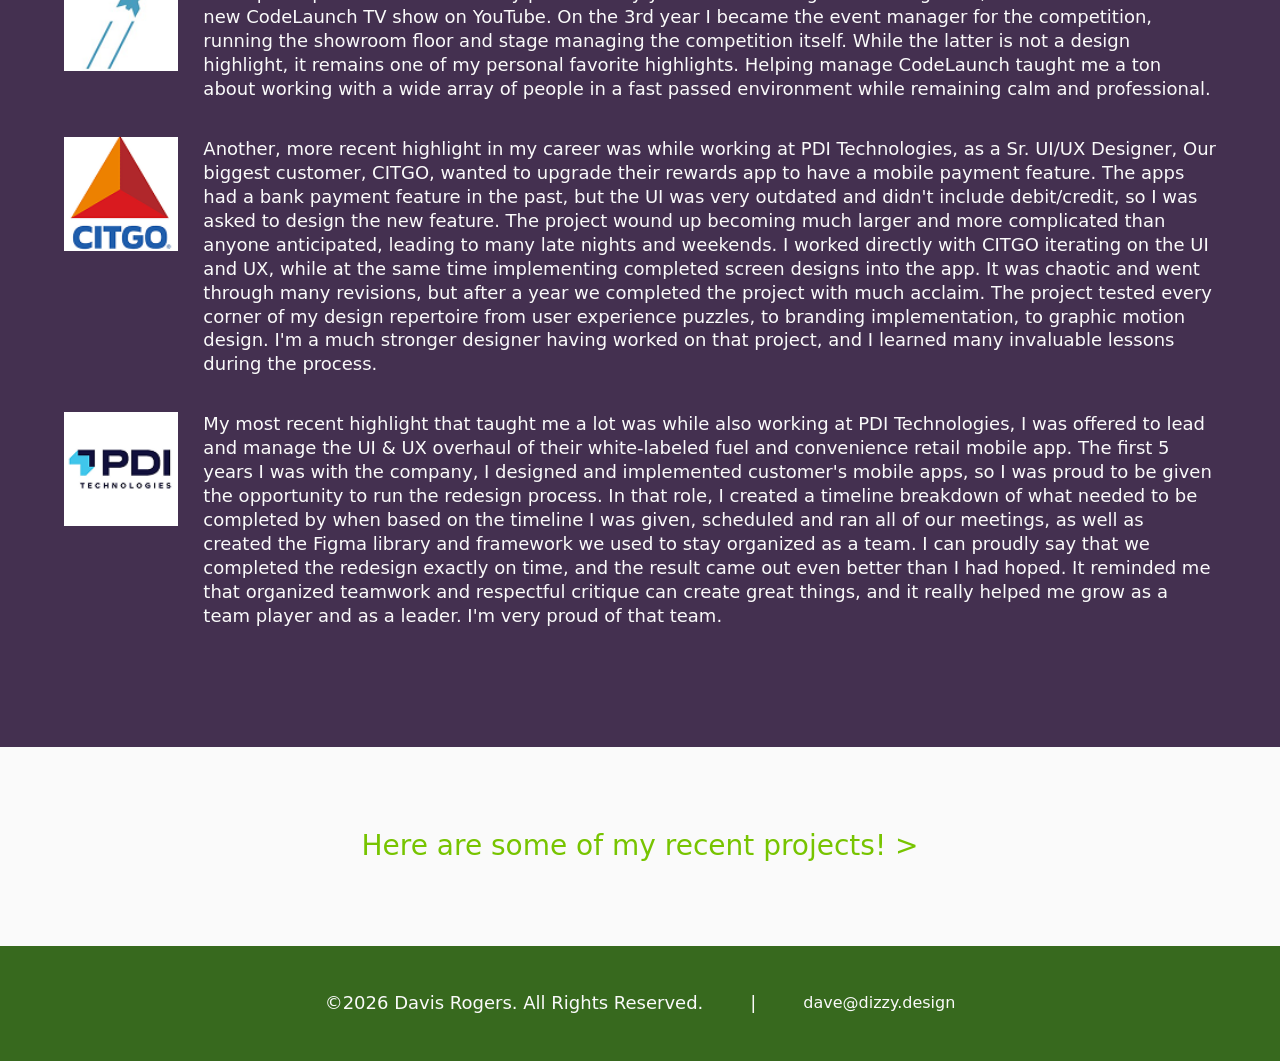
==== commit 57aec7ef: "Added animations; switched Greetings sections" ====
--- a/index.html
+++ b/index.html
@@ -33,12 +33,12 @@
     </div>
     <div id="contentWrapper">
       <div id="hero">
-        <div id="greeting">
-          <h1 class="title">Davis Rogers</h1>
-          <span class="title-note">(My friends call me Dizzy.)</span>
-          <h2 class="subtitle">Front-End UI/UX Designer & Developer.</h2>
+        <div id="greeting" class="anim fade-in">
+          <h1 class="title">Hi, I'm Dizzy!</h1>
+          <span class="title-note">(My legal name is Davis.)</span>
+          <h2 class="subtitle">I design things. Want to see?</h2>
         </div>
-        <div id="heroAngle">
+        <div id="heroAngle" class="anim slide-up">
           <svg viewBox="0 0 1905 568" preserveAspectRatio="none" xmlns="http://www.w3.org/2000/svg">
             <polygon points="1905,0 1905,568 0,568" />
           </svg>
@@ -169,6 +169,7 @@
           </div>
         </section>
 
+        <a class="view-more" href="projects.html">Here are some of my recent projects! ></a>
       </div>
       <footer>
         <div class="left">
--- a/style.css
+++ b/style.css
@@ -689,6 +689,25 @@
   }
 }
 
+/*** ANIMATIONS ***/
+.anim.fade-in {
+  opacity: 0;
+  transform: translateX(-25px);
+  transition: opacity 1s ease-out, transform 1s ease-out;
+}
+.anim.fade-in.visible {
+  opacity: 1;
+  transform: translateX(0px);
+}
+
+.anim.slide-up {
+  transform: translateY(100%);
+  transition: transform 1s ease-in;
+}
+.anim.slide-up.visible {
+  transform: translateY(0%);
+}
+
 /*** OVERRIDES ***/
 .open {
   display: block !important;
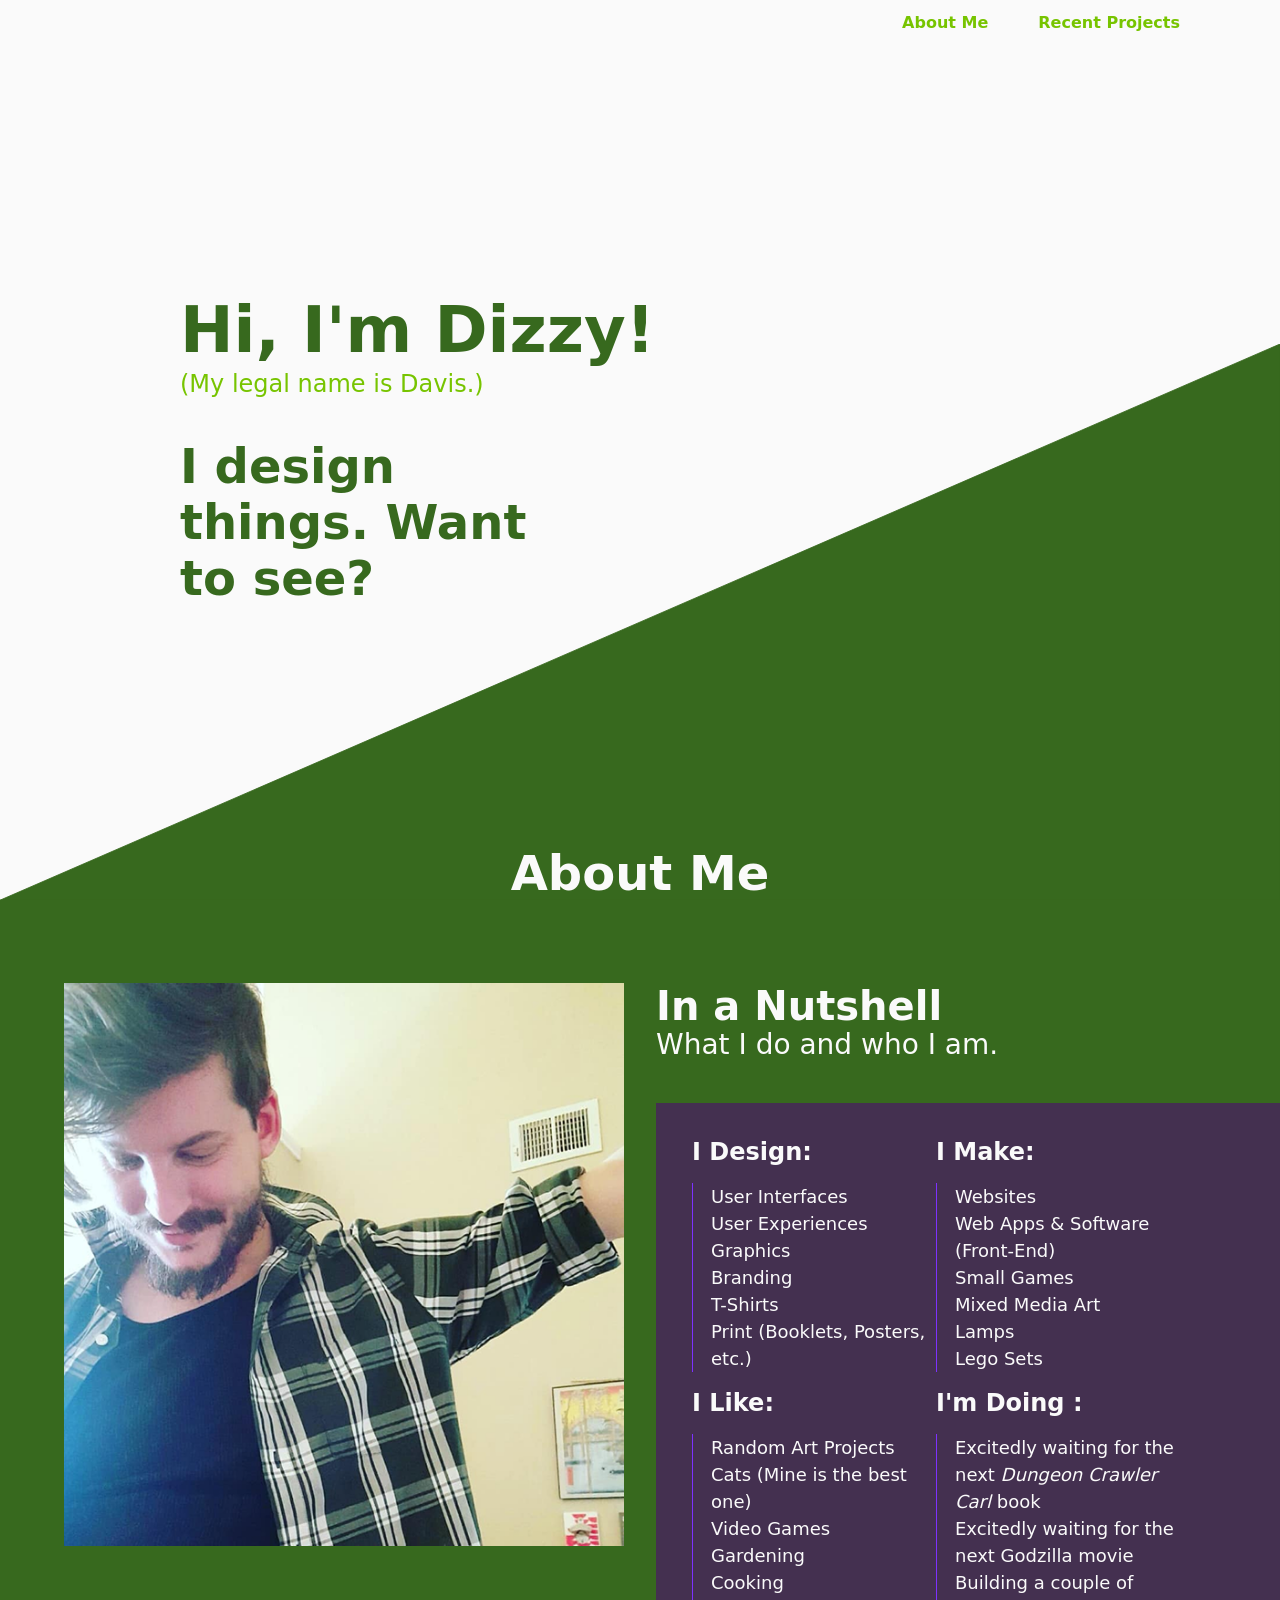
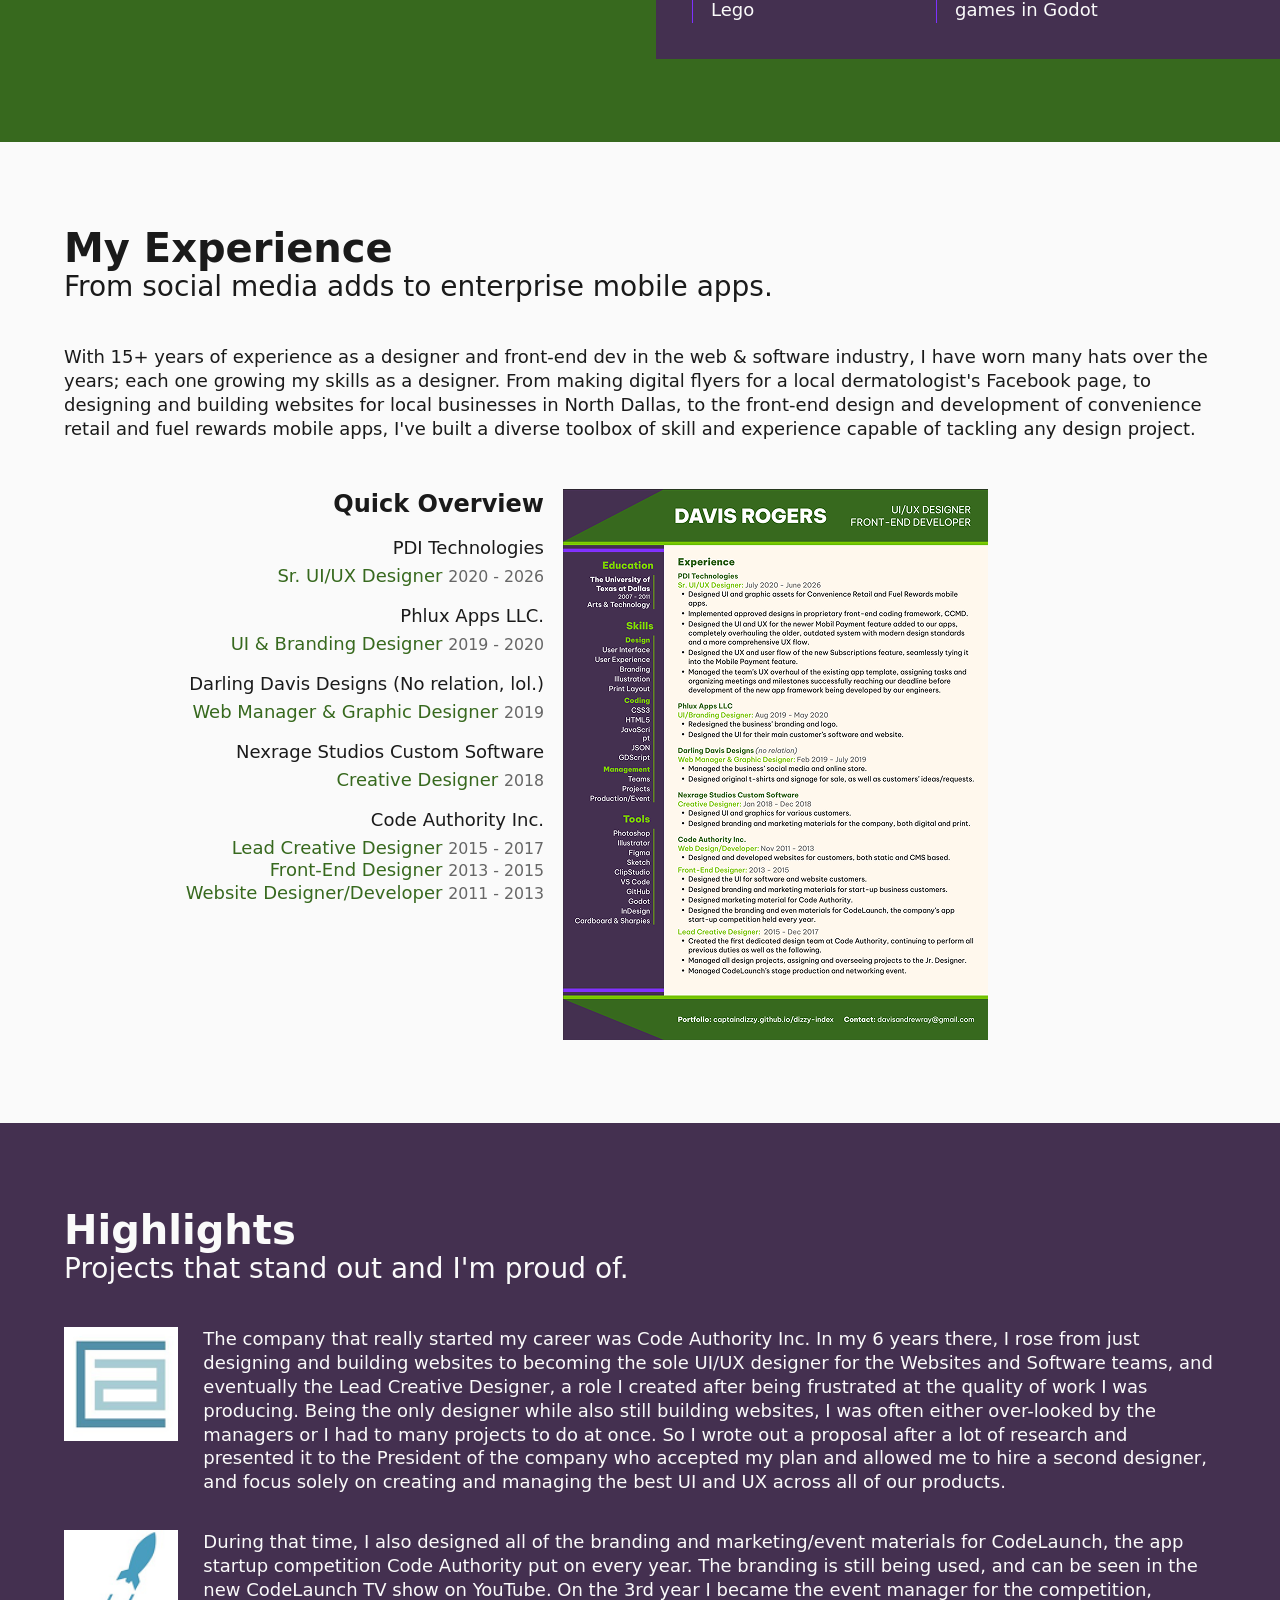
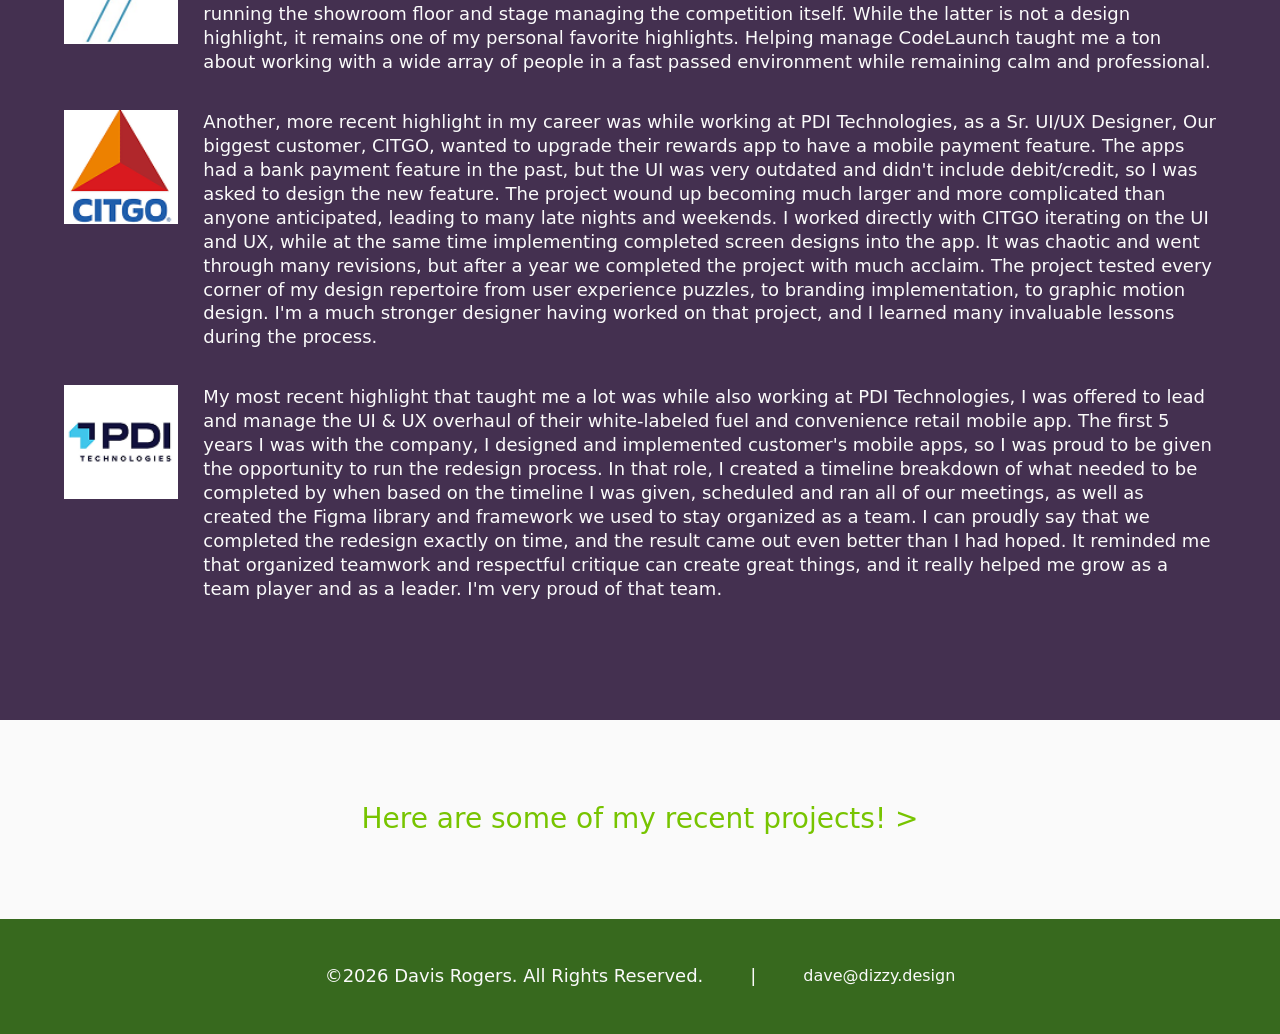
==== commit 6a3c1b46: "added to and updated animations" ====
--- a/index.html
+++ b/index.html
@@ -33,7 +33,7 @@
     </div>
     <div id="contentWrapper">
       <div id="hero">
-        <div id="greeting" class="anim fade-in">
+        <div id="greeting" class="anim slide-right">
           <h1 class="title">Hi, I'm Dizzy!</h1>
           <span class="title-note">(My legal name is Davis.)</span>
           <h2 class="subtitle">I design things. Want to see?</h2>
@@ -49,25 +49,25 @@
         <h1 class="title white-text center-text">About Me</h1>
 
         <section class="flex-row reverse">
-          <div class="half bio-pic">
+          <div class="half bio-pic anim fade-in">
             <img src="img\dizzy-pic.png" alt="Davis Rogers Bio Image" />
           </div>
           <div class="half">
             <h2 class="section-title">In a Nutshell</h2>
             <h3 class="section-subtitle">What I do and who I am.</h3>
             <div id="nutshellList">
-              <div class="list-block">
+              <div class="list-block anim slide-left">
                 <h3 class="list-title">I Design:</h3>
                 <ul>
                   <li>User Interfaces</li>
                   <li>User Experiences</li>
+                  <li>Graphics</li>
                   <li>Branding</li>
                   <li>T-Shirts</li>
                   <li>Print (Booklets, Posters, etc.)</li>
-                  <li>Silly Little Doodles</li>
                 </ul>
               </div>
-              <div class="list-block">
+              <div class="list-block anim slide-left">
                 <h3 class="list-title">I Make:</h3>
                 <ul>
                   <li>Websites</li>
@@ -75,10 +75,10 @@
                   <li>Small Games</li>
                   <li>Mixed Media Art</li>
                   <li>Lamps</li>
-                  <li>Lego Builds</li>
+                  <li>Lego Sets</li>
                 </ul>
               </div>
-              <div class="list-block">
+              <div class="list-block anim slide-left">
                 <h3 class="list-title">I Like:</h3>
                 <ul>
                   <li>Random Art Projects</li>
@@ -89,13 +89,12 @@
                   <li>Lego</li>
                 </ul>
               </div>
-              <div class="list-block">
+              <div class="list-block anim slide-left">
                 <h3 class="list-title">I'm Doing :</h3>
                 <ul>
-                  <li>Reading <i>Dungeon Crawler Carl</i></li>
-                  <li>Working on a couple game projects in Godot</li>
-                  <li>Watching <i>X-Men '97</i> and <i>Silo</i></li>
-                  <li>Very slowly sorting two large tubs of Lego</li>
+                  <li>Excitedly waiting for the next <i>Dungeon Crawler Carl</i> book</li>
+                  <li>Excitedly waiting for the next Godzilla movie</li>
+                  <li>Building a couple of games in Godot</li>
                 </ul>
               </div>
             </div>
@@ -104,10 +103,10 @@
 
         <section class="alt">
             <h2 class="section-title">My Experience</h2>
-            <h3 class="section-subtitle">From old Facebook flyers to enterprise mobile apps.</h3>
+            <h3 class="section-subtitle">From social media adds to enterprise mobile apps.</h3>
             <p>With 15+ years of experience as a designer and front-end dev in the web & software industry, I have worn many hats over the years; each one growing my skills as a designer. From making digital flyers for a local dermatologist's Facebook page, to designing and building websites for local businesses in North Dallas, to the front-end design and development of convenience retail and fuel rewards mobile apps, I've built a diverse toolbox of skill and experience capable of tackling any design project.</p>
             <div id="resumeExperience">
-              <div class="summary half">
+              <div class="summary half anim fade-right">
                 <h3>Quick Overview</h3>
                 <p class="company-name">PDI Technologies</p>
                 <p class="position-date">Sr. UI/UX Designer <span>2020 - 2026</span></p>
@@ -122,7 +121,7 @@
                 <p class="position-date">Front-End Designer <span>2013 - 2015</span></p>
                 <p class="position-date">Website Designer/Developer <span>2011 - 2013</span></p>
               </div>
-              <div id="resumeThumb" class="half">
+              <div id="resumeThumb" class="half anim fade-left">
                 <a class="overlay-wrapper" href="davis_rogers_resume_2026.pdf" target="_blank">
                   <img src="img\resume\resume-thumb.png" />
                 </a>
@@ -135,7 +134,7 @@
             <h2 class="section-title">Highlights</h2>
             <h3 class="section-subtitle">Projects that stand out and I'm proud of.</h3>
           </div>
-          <div class="highlight full">
+          <div class="highlight full anim fade-in">
             <div class="img-wrapper">
               <img src="img\logo-thumbs\ca-logo.png" alt="" />
             </div>
@@ -143,7 +142,7 @@
               <p>The company that really started my career was Code Authority Inc. In my 6 years there, I rose from just designing and building websites to becoming the sole UI/UX designer for the Websites and Software teams, and eventually the Lead Creative Designer, a role I created after being frustrated at the quality of work I was producing. Being the only designer while also still building websites, I was often either over-looked by the managers or I had to many projects to do at once. So I wrote out a proposal after a lot of research and presented it to the President of the company who accepted my plan and allowed me to hire a second designer, and focus solely on creating and managing the best UI and UX across all of our products.</p>
             </div>
           </div>
-          <div class="highlight full">
+          <div class="highlight full anim fade-in">
             <div class="img-wrapper">
               <img src="img\logo-thumbs\cl-logo.png" alt="" />
             </div>
@@ -151,7 +150,7 @@
               <p>During that time, I also designed all of the branding and marketing/event materials for CodeLaunch, the app startup competition Code Authority put on every year. The branding is still being used, and can be seen in the new CodeLaunch TV show on YouTube. On the 3rd year I became the event manager for the competition, running the showroom floor and stage managing the competition itself. While the latter is not a design highlight, it remains one of my personal favorite highlights. Helping manage CodeLaunch taught me a ton about working with a wide array of people in a fast passed environment while remaining calm and professional.</p>
             </div>
           </div>
-          <div class="highlight full">
+          <div class="highlight full anim fade-in">
             <div class="img-wrapper">
               <img src="img\logo-thumbs\citgo-logo.png" alt="" />
             </div>
@@ -159,7 +158,7 @@
               <p>Another, more recent highlight in my career was while working at PDI Technologies, as a Sr. UI/UX Designer, Our biggest customer, CITGO, wanted to upgrade their rewards app to have a mobile payment feature. The apps had a bank payment feature in the past, but the UI was very outdated and didn't include debit/credit, so I was asked to design the new feature. The project wound up becoming much larger and more complicated than anyone anticipated, leading to many late nights and weekends. I worked directly with CITGO iterating on the UI and UX, while at the same time implementing completed screen designs into the app. It was chaotic and went through many revisions, but after a year we completed the project with much acclaim. The project tested every corner of my design repertoire from user experience puzzles, to branding implementation, to graphic motion design. I'm a much stronger designer having worked on that project, and I learned many invaluable lessons during the process.</p>
             </div>
           </div>
-          <div class="highlight full">
+          <div class="highlight full anim fade-in">
             <div class="img-wrapper">
               <img src="img\logo-thumbs\pdi-logo.png" alt="" />
             </div>
--- a/style.css
+++ b/style.css
@@ -590,6 +590,9 @@
     width: 100%;
     padding-top: 5vh;
   }
+  section.alt .info h2,
+  section.alt .info h3,
+  section.alt .info p,
   .info h2,
   .info h3,
   .info p {
@@ -692,12 +695,48 @@
 /*** ANIMATIONS ***/
 .anim.fade-in {
   opacity: 0;
-  transform: translateX(-25px);
-  transition: opacity 1s ease-out, transform 1s ease-out;
+  transition: opacity 1s ease-out;
 }
 .anim.fade-in.visible {
   opacity: 1;
+}
+
+.anim.fade-right {
+  opacity: 0;
+  transform: translateX(-50px);
+  transition: opacity 1s ease-out, transform 1s ease-out;
+}
+.anim.fade-right.visible {
+  opacity: 1;
   transform: translateX(0px);
+}
+
+.anim.fade-left {
+  opacity: 0;
+  transform: translateX(50px);
+  transition: opacity 1.25s ease-out, transform 1.25s ease-out;
+}
+.anim.fade-left.visible {
+  opacity: 1;
+  transform: translateX(0px);
+}
+
+.anim.slide-right {
+  transform: translateX(-100%);
+  transition: transform 1s ease-out;
+}
+.anim.slide-right.visible {
+  opacity: 1;
+  transform: translateX(0%);
+}
+
+.anim.slide-left {
+  transform: translateX(100%);
+  transition: transform 1s ease-out;
+}
+.anim.slide-left.visible {
+  opacity: 1;
+  transform: translateX(0%);
 }
 
 .anim.slide-up {
@@ -708,6 +747,12 @@
   transform: translateY(0%);
 }
 
+@media (max-width: 600px) {
+  .anim.slide-up {
+    transform: translateY(0%);
+  }
+}
+
 /*** OVERRIDES ***/
 .open {
   display: block !important;
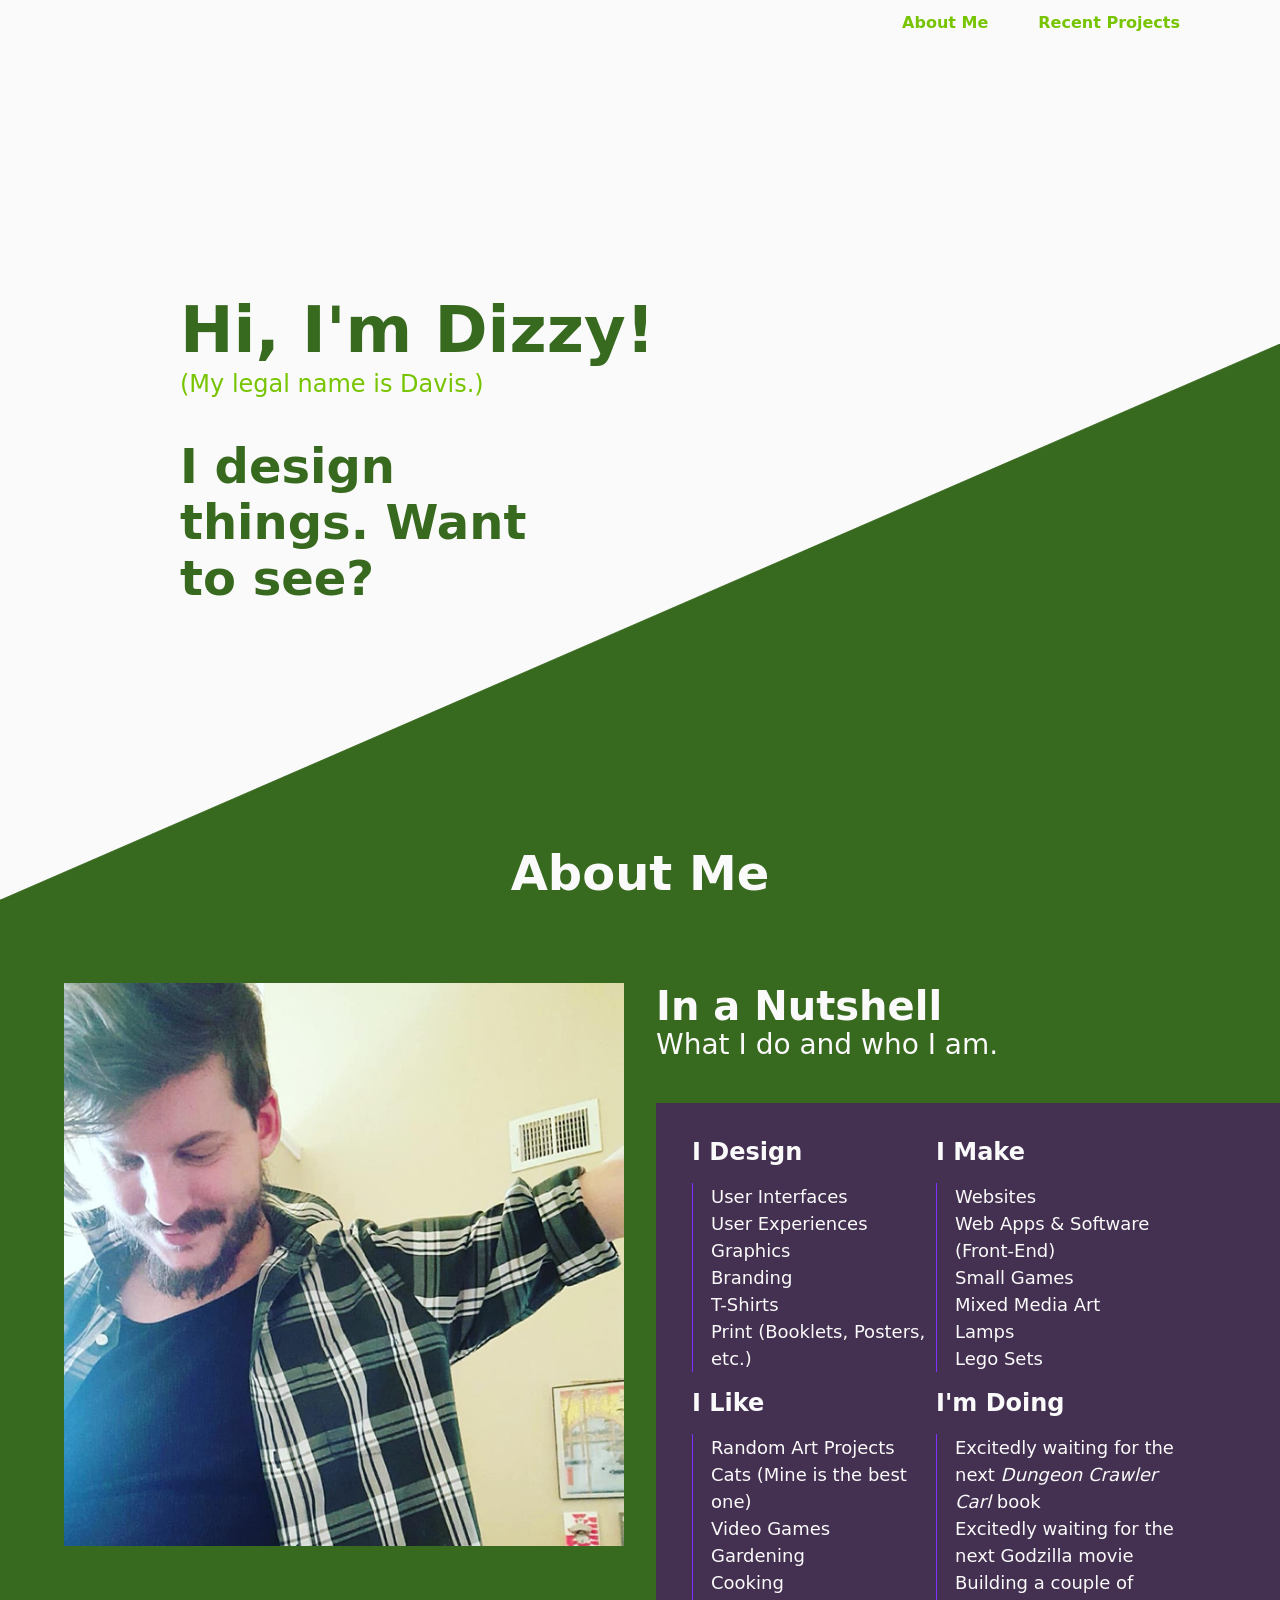
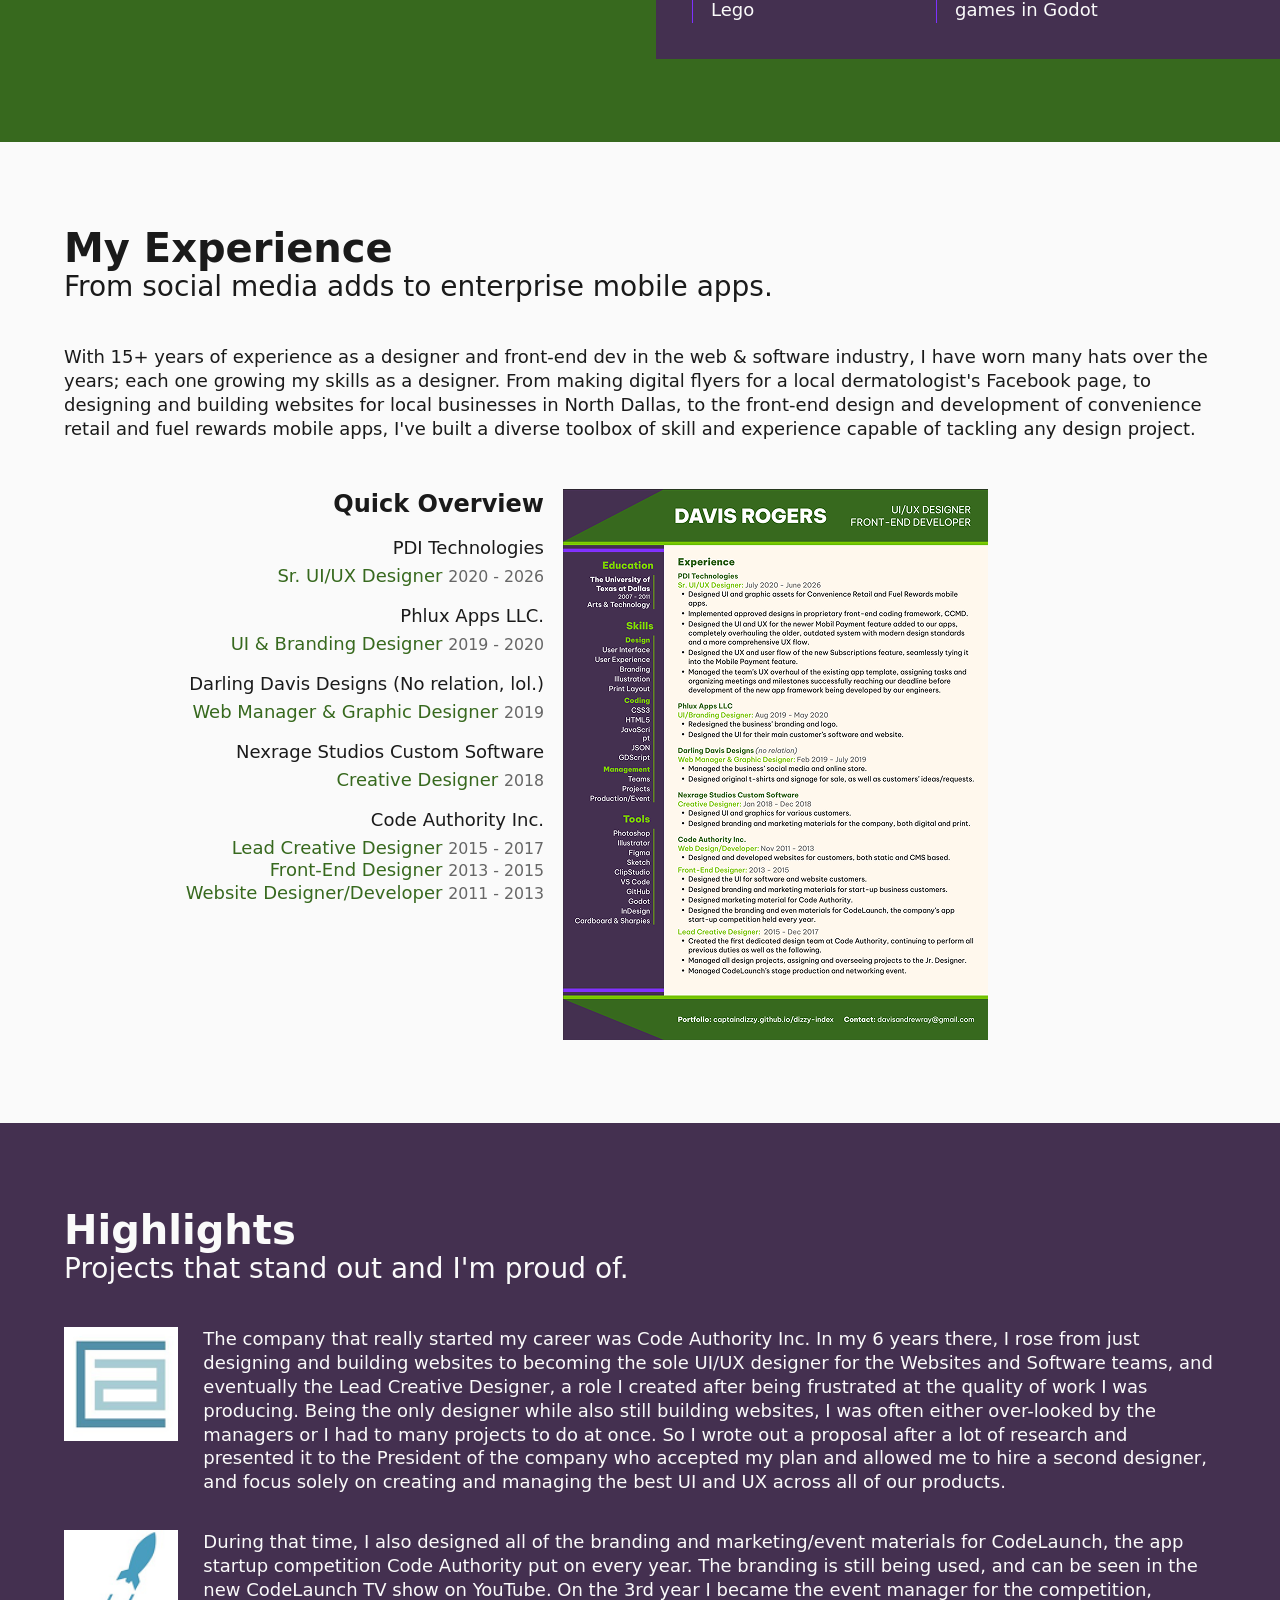
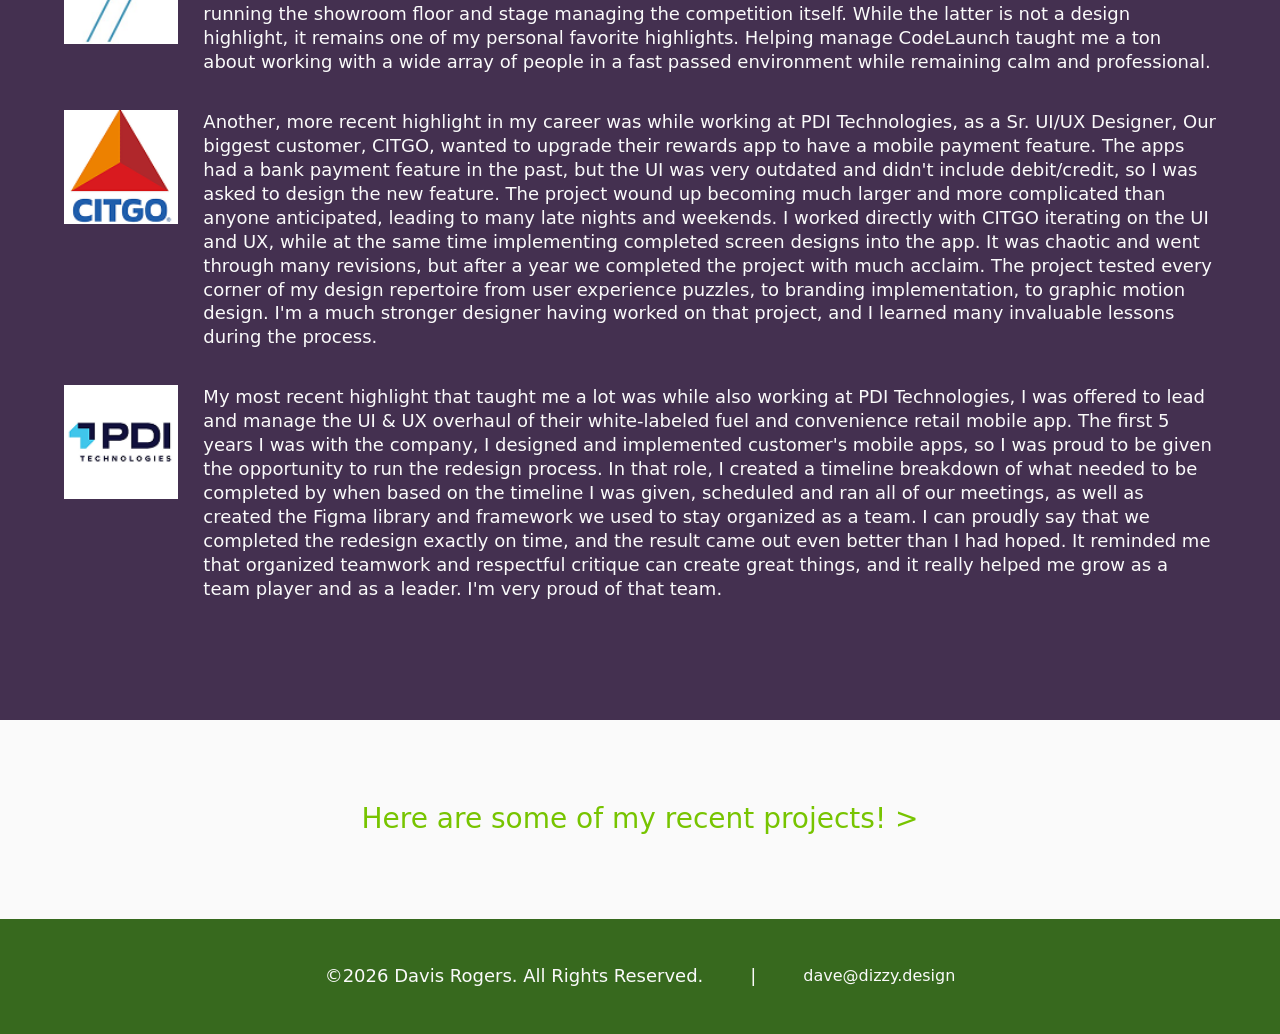
==== commit b72e8ed0: "grammar" ====
--- a/index.html
+++ b/index.html
@@ -57,7 +57,7 @@
             <h3 class="section-subtitle">What I do and who I am.</h3>
             <div id="nutshellList">
               <div class="list-block anim slide-left">
-                <h3 class="list-title">I Design:</h3>
+                <h3 class="list-title">I Design</h3>
                 <ul>
                   <li>User Interfaces</li>
                   <li>User Experiences</li>
@@ -68,7 +68,7 @@
                 </ul>
               </div>
               <div class="list-block anim slide-left">
-                <h3 class="list-title">I Make:</h3>
+                <h3 class="list-title">I Make</h3>
                 <ul>
                   <li>Websites</li>
                   <li>Web Apps & Software (Front-End)</li>
@@ -79,7 +79,7 @@
                 </ul>
               </div>
               <div class="list-block anim slide-left">
-                <h3 class="list-title">I Like:</h3>
+                <h3 class="list-title">I Like</h3>
                 <ul>
                   <li>Random Art Projects</li>
                   <li>Cats (Mine is the best one)</li>
@@ -90,7 +90,7 @@
                 </ul>
               </div>
               <div class="list-block anim slide-left">
-                <h3 class="list-title">I'm Doing :</h3>
+                <h3 class="list-title">I'm Doing</h3>
                 <ul>
                   <li>Excitedly waiting for the next <i>Dungeon Crawler Carl</i> book</li>
                   <li>Excitedly waiting for the next Godzilla movie</li>
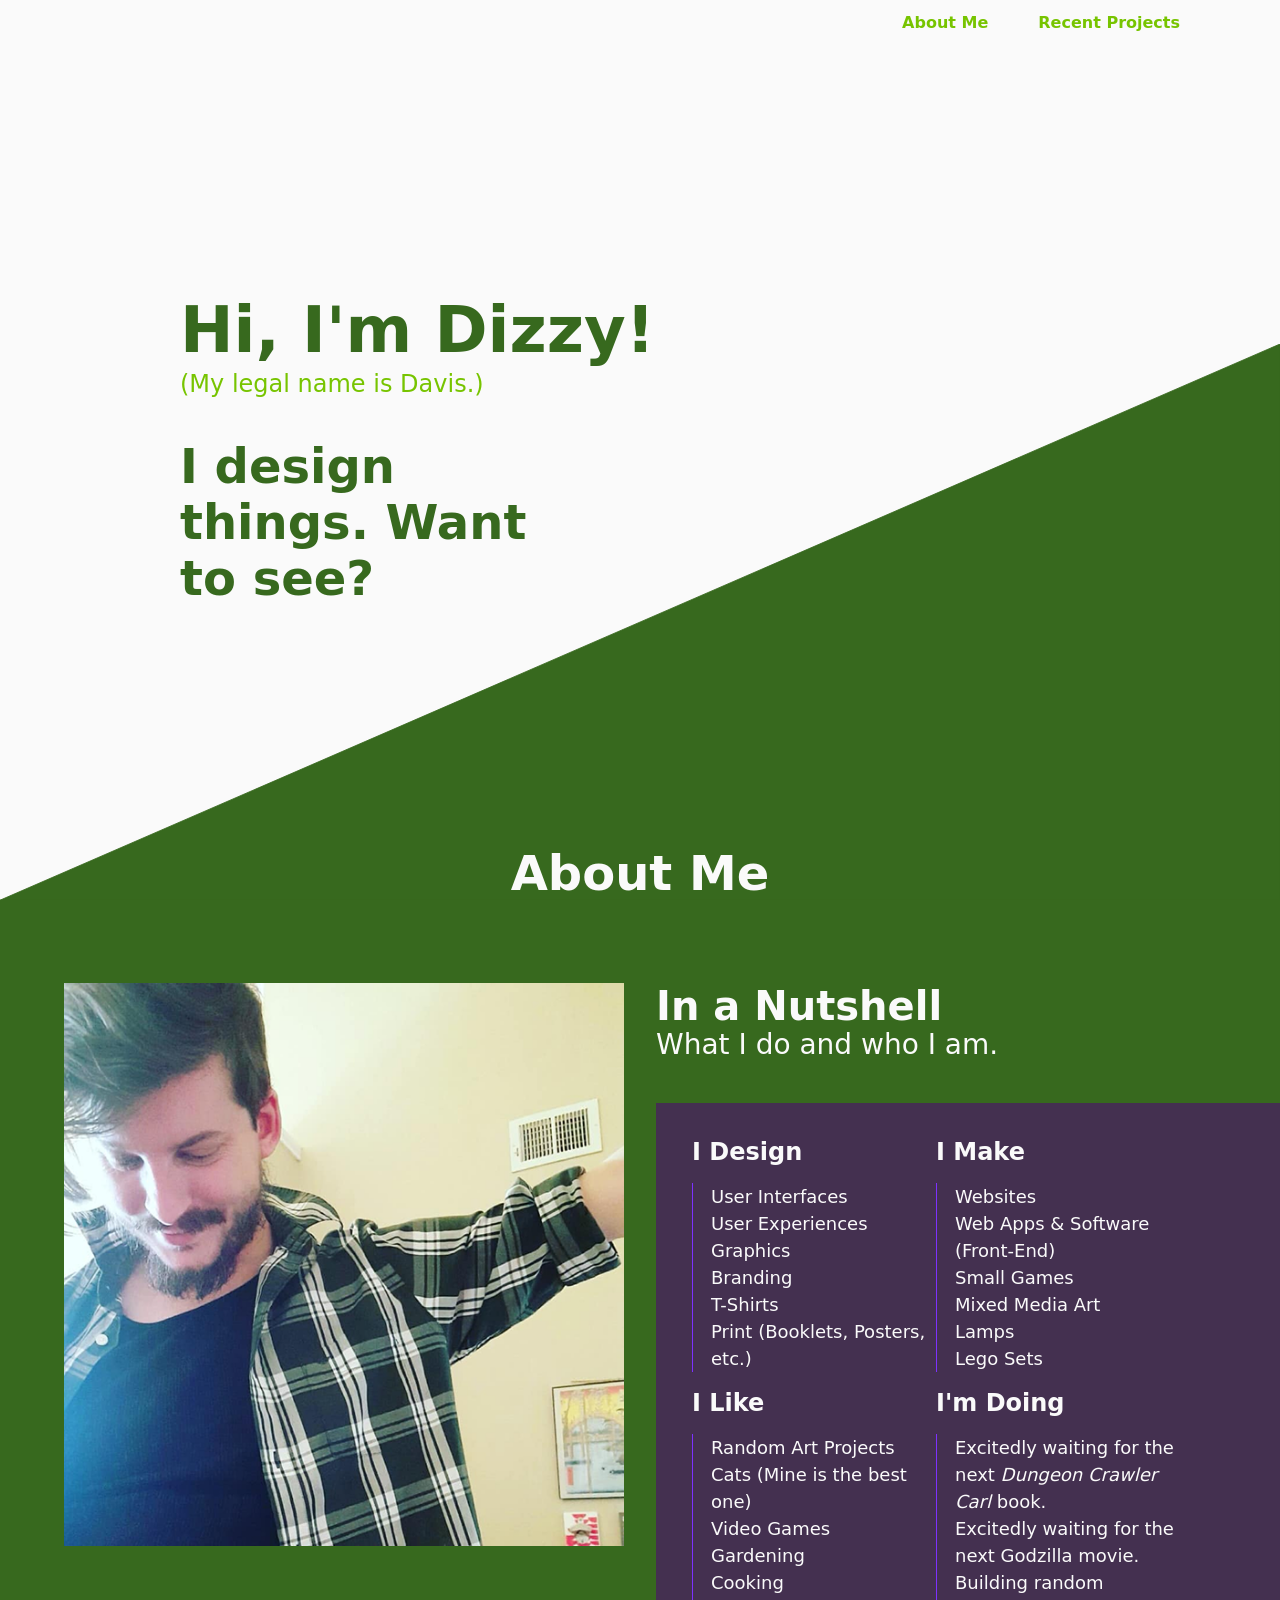
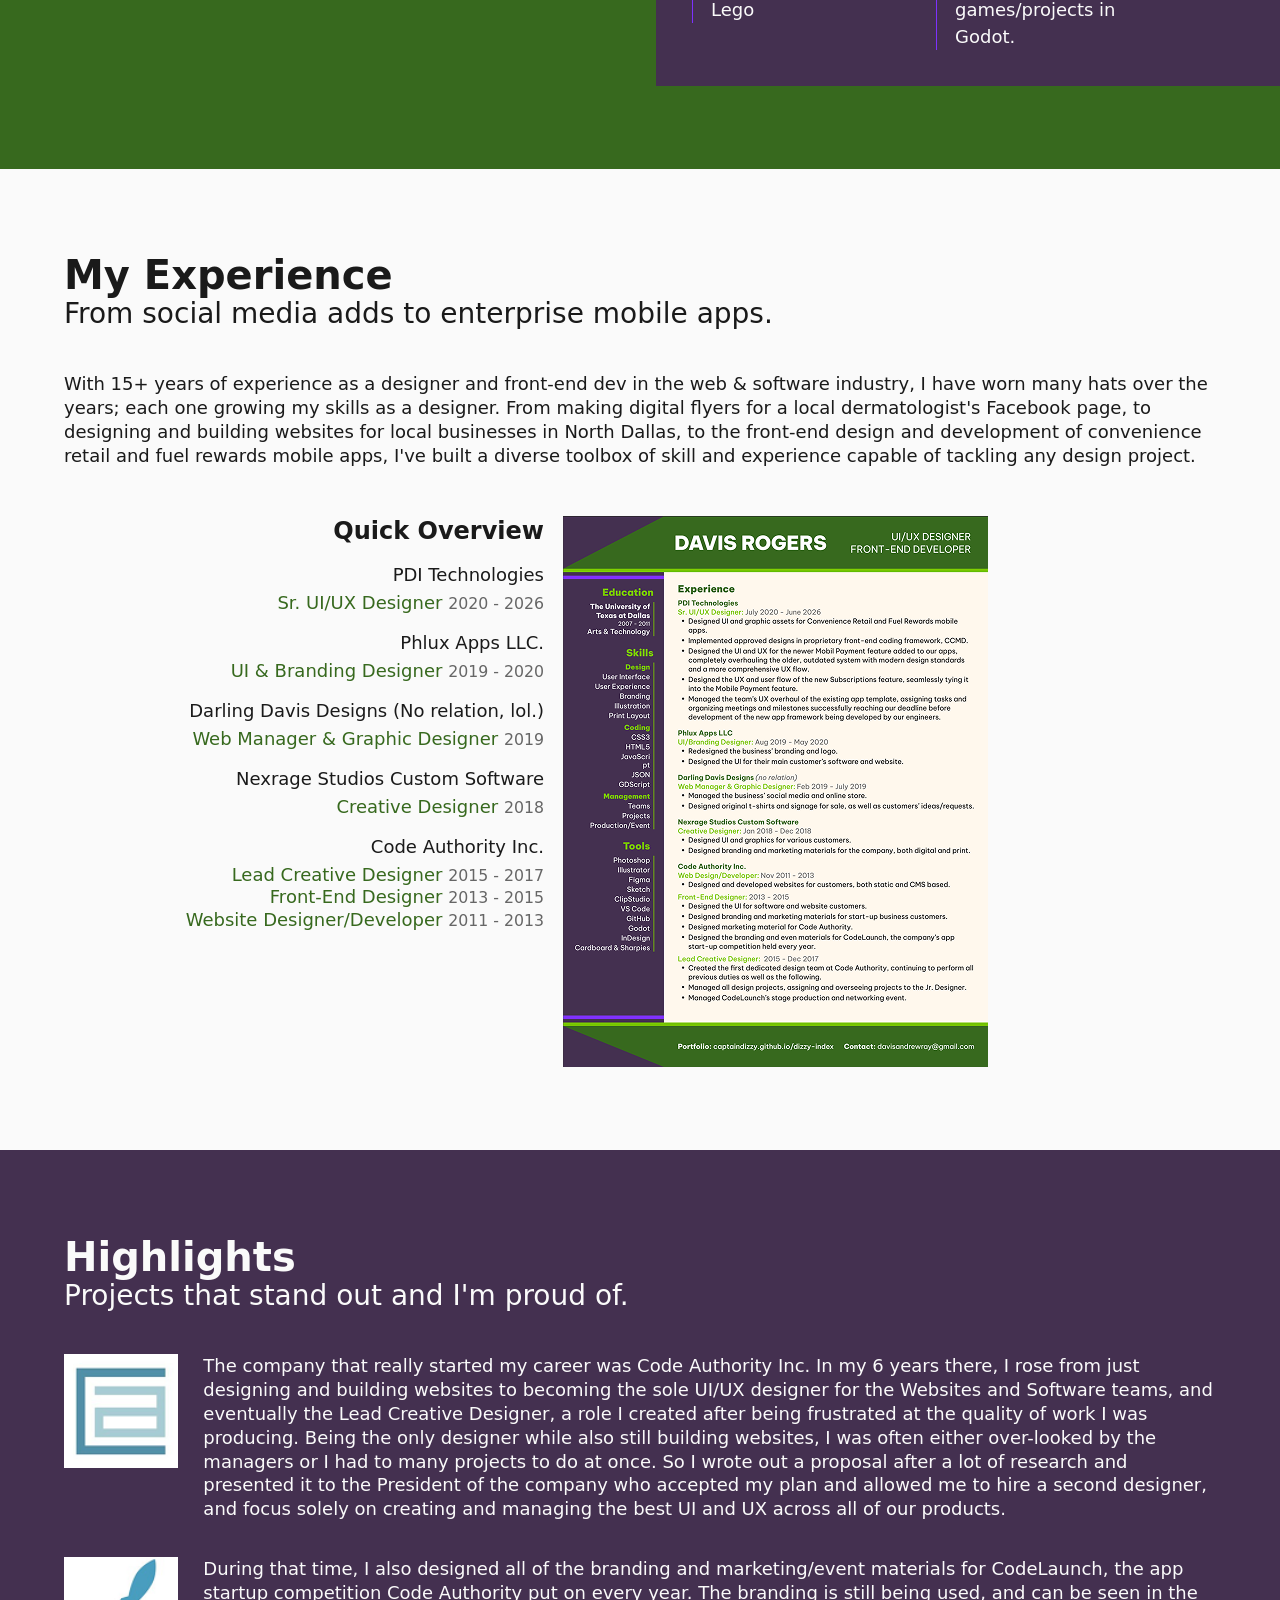
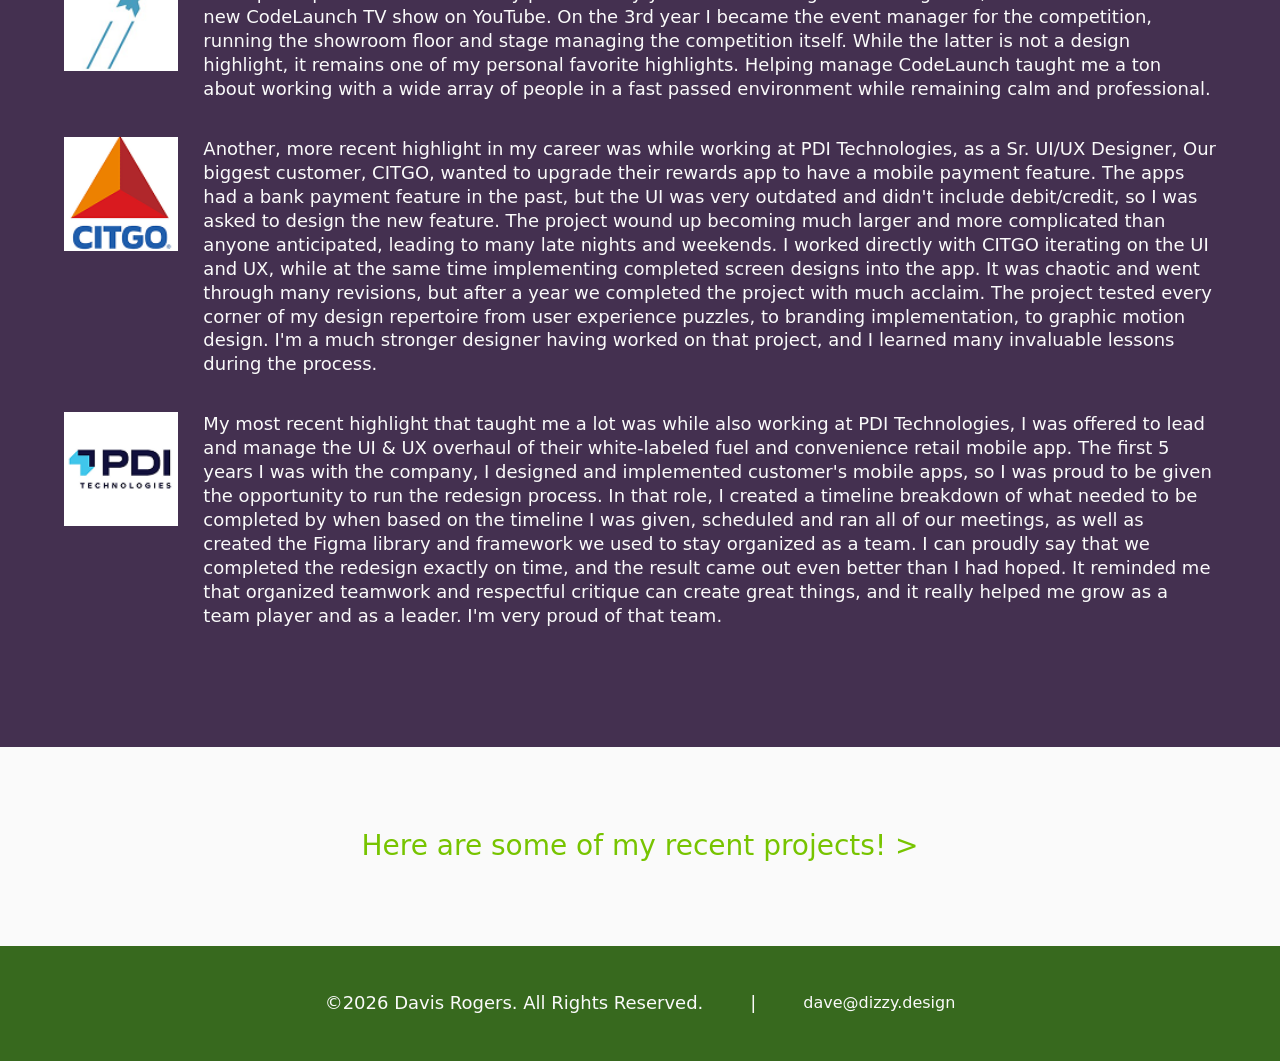
==== commit 98510268: "basically nothing" ====
--- a/index.html
+++ b/index.html
@@ -92,9 +92,9 @@
               <div class="list-block anim slide-left">
                 <h3 class="list-title">I'm Doing</h3>
                 <ul>
-                  <li>Excitedly waiting for the next <i>Dungeon Crawler Carl</i> book</li>
-                  <li>Excitedly waiting for the next Godzilla movie</li>
-                  <li>Building a couple of games in Godot</li>
+                  <li>Excitedly waiting for the next <i>Dungeon Crawler Carl</i> book.</li>
+                  <li>Excitedly waiting for the next Godzilla movie.</li>
+                  <li>Building random games/projects in Godot.</li>
                 </ul>
               </div>
             </div>
